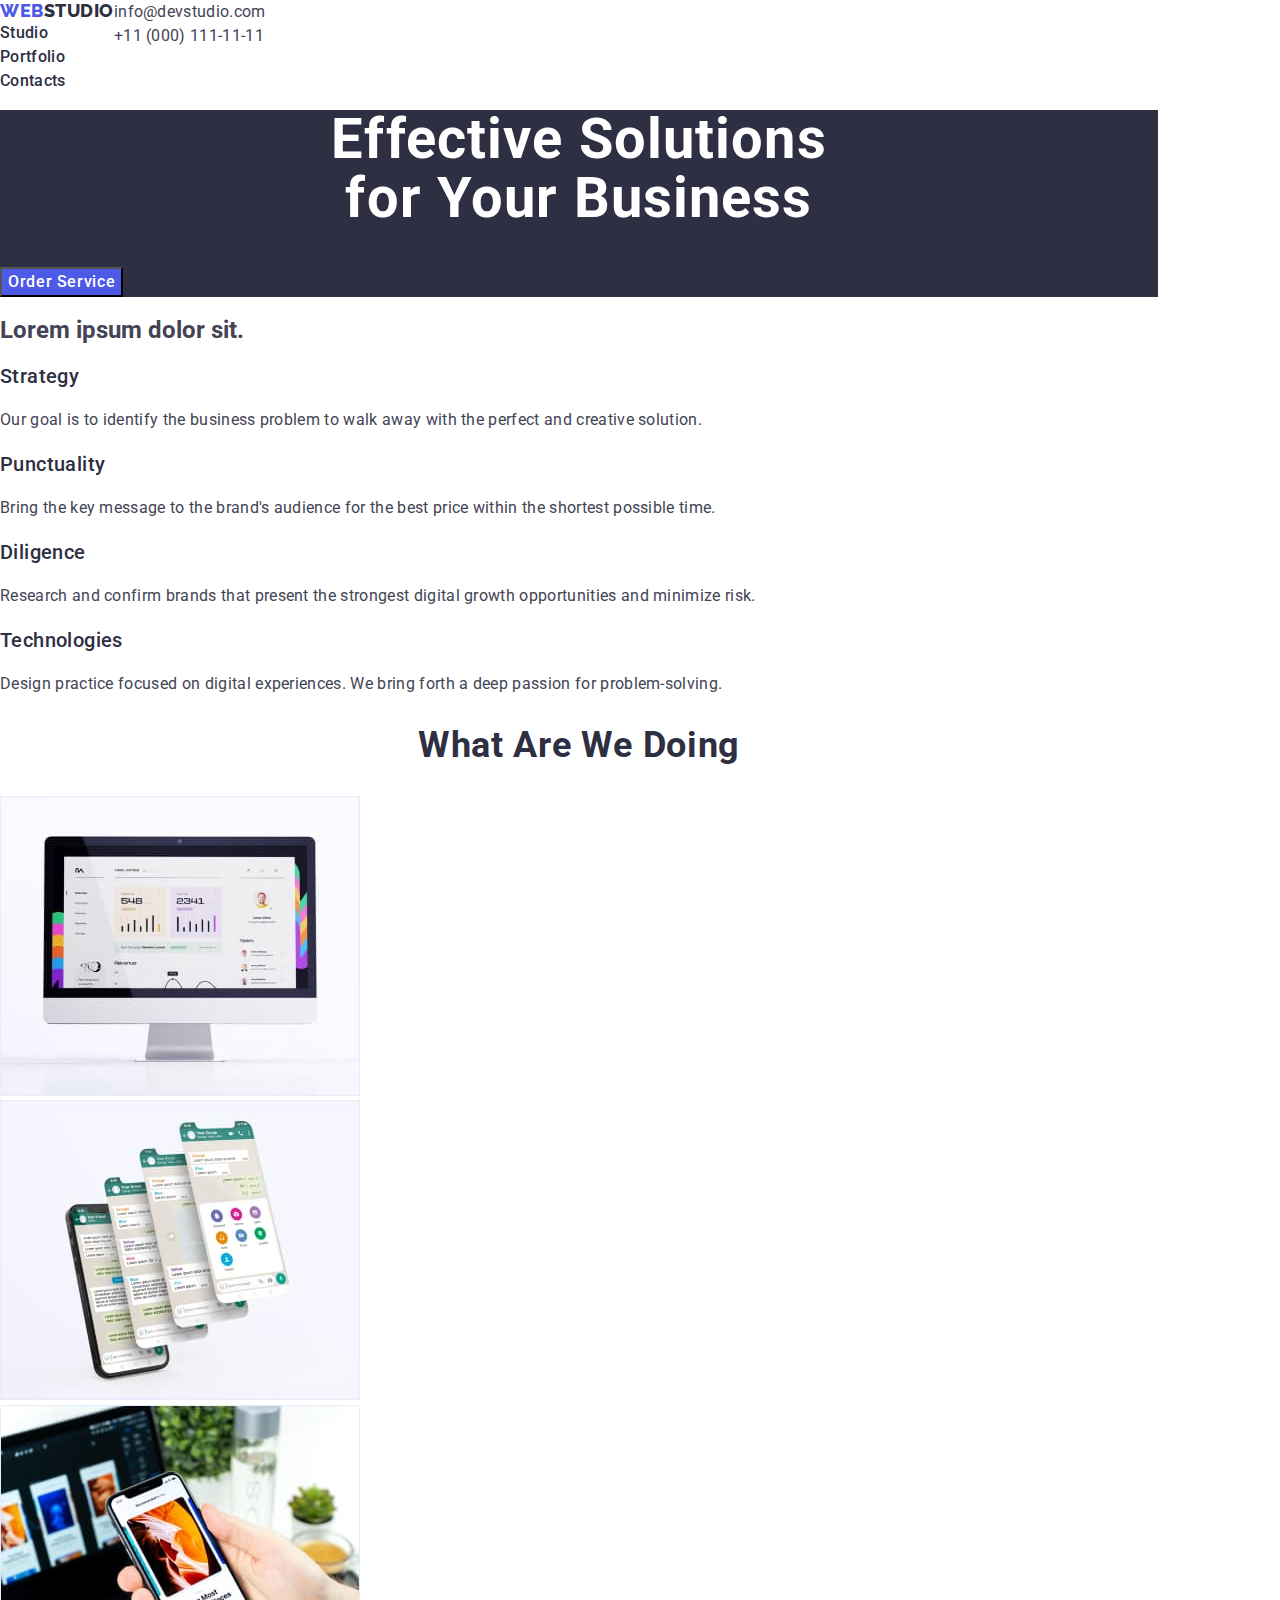
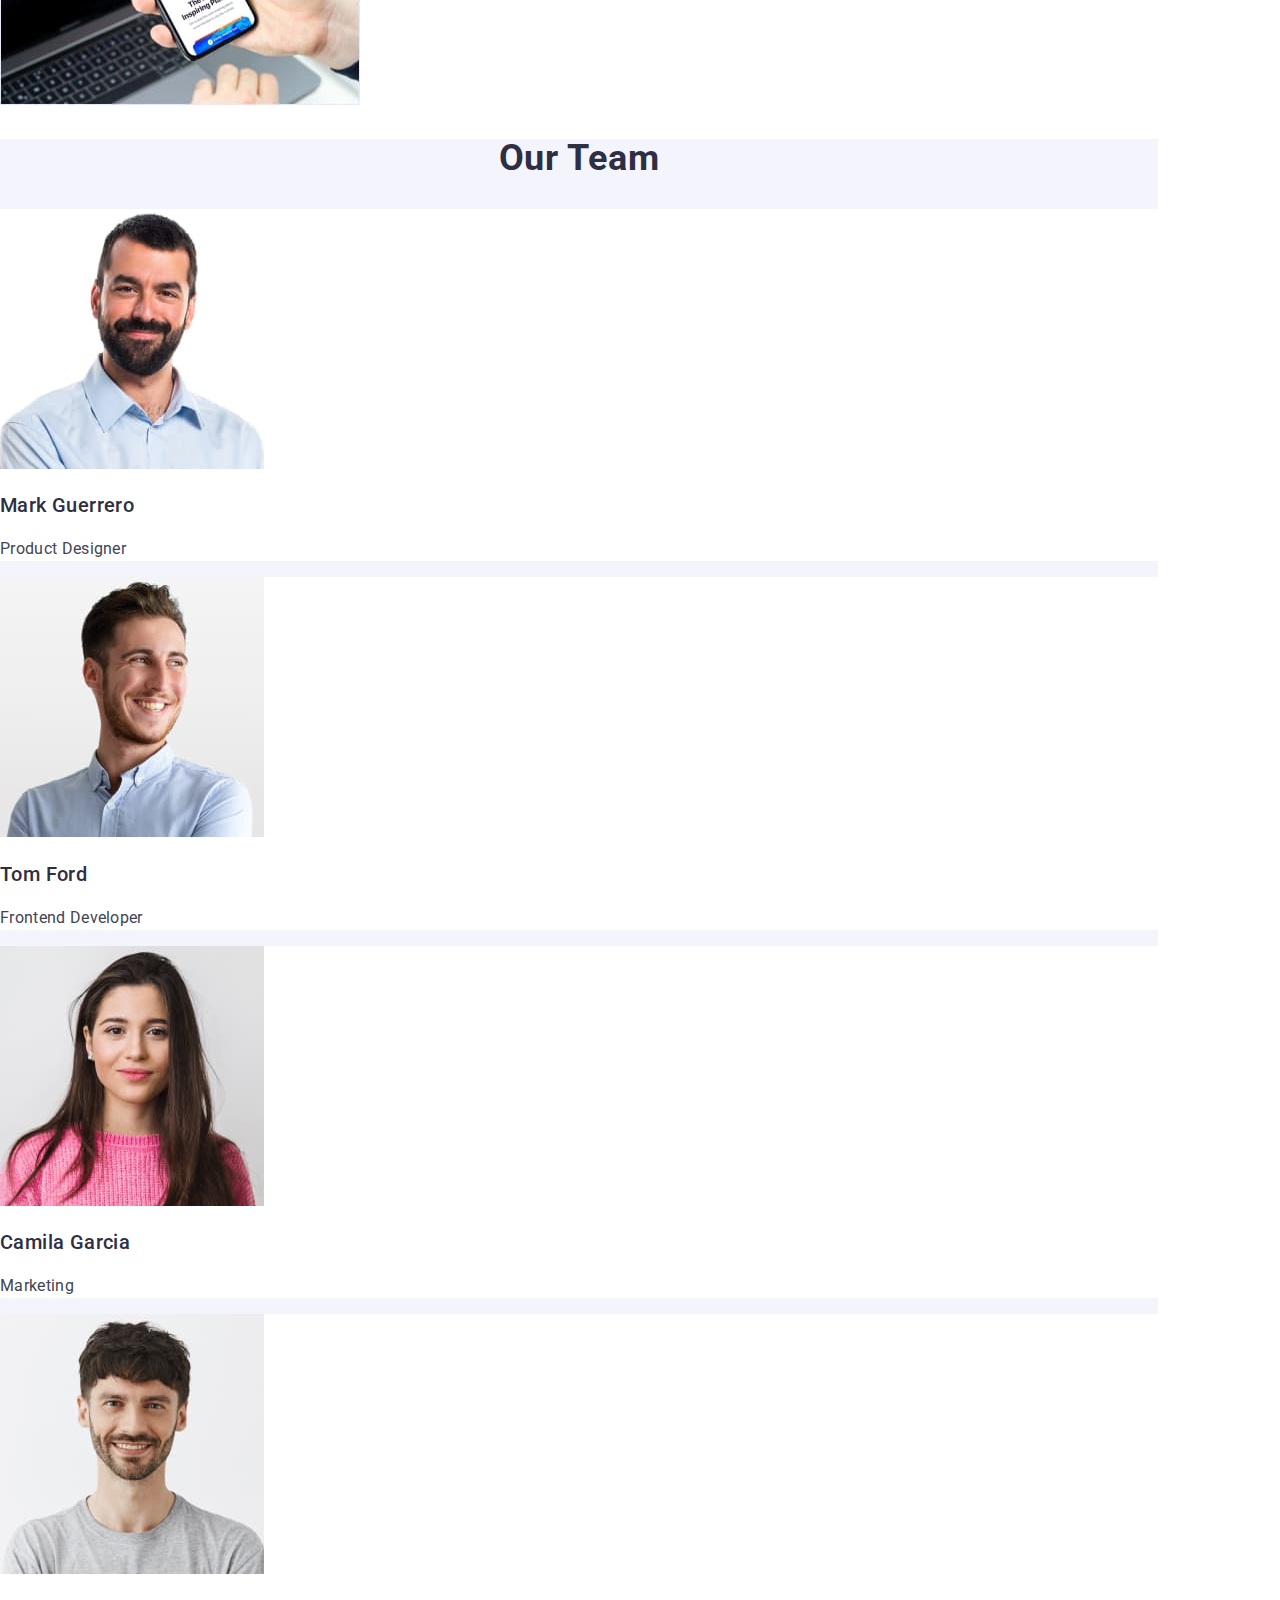
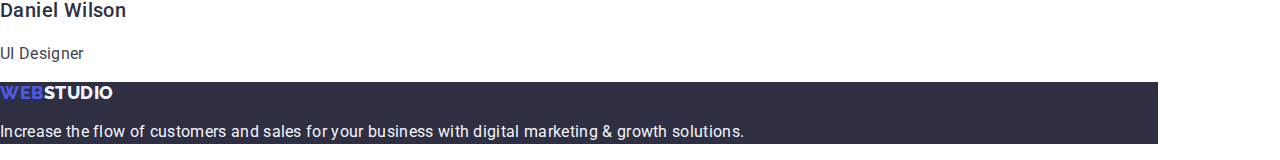
==== index.html @ c9b97378 "1" ====
<!DOCTYPE html>
<html lang="en">

<head>
    <meta charset="UTF-8">
    <meta http-equiv="X-UA-Compatible" content="IE=edge">
    <meta name="viewport" content="width=device-width, initial-scale=1.0">
    <title>WebStudio</title>
    <link rel="preconnect" href="https://fonts.googleapis.com">
    <link rel="preconnect" href="https://fonts.gstatic.com" crossorigin>
    <link href="https://fonts.googleapis.com/css2?family=Raleway:wght@800&family=Roboto:wght@400;500;700;900&display=swap"
        rel="stylesheet">
    <link rel="stylesheet" href="./css/style.css">
    <link rel="stylesheet" href="./css/modern-normalize.css">
    
</head>

<body>
    
    <div class="container">
        <!-- header section -->
        <header class="header">
                
            <nav class="nav">
                <a class="logo-web link" href="./index.html">Web<span class="logo-studio-nav link">Studio</span></a>
        
                <ul class="nav-list list">
                    <li class="nav-item">
                        <a class="nav-link link" href="./index.html">Studio</a>
                    </li>
                    <li class="nav-item">
                        <a class="nav-link link" href="./portfolio.html">Portfolio</a>
                    </li>
                    <li class="nav-item">
                        <a class="nav-link link" href="">Contacts</a>
                    </li>
                </ul>
            </nav>
        
            <address class="address">
                <ul class="contacts list">
                    <li class="contacts-email">
                        <a class="contact link" href="mailto:info@devstudio.com">info@devstudio.com</a>
                    </li>
                    <li class="contacts-telefon">
                        <a class="contact link" href="tel:+110001111111">+11 (000) 111-11-11</a>
                    </li>
                </ul>
            </address>
        
        
        </header>
        <main>
        
            <!--hero section -->
            <section class="hero">
                <h1 class="hero-title">Effective Solutions <br> for Your Business</h1>
                <button class="button" type="button">Order Service</button>
            </section>
        
            <!-- feature section -->
            <section class="section-feature">
                <h2 class="section-feature-title">Lorem ipsum dolor sit.</h2>
                <ul class="feature-list list">
                    <li class="feature">
                        <h3 class="feature-title">Strategy</h3>
                        <p class="feature-text">
                            Our goal is to identify the business problem to walk away with the perfect and creative solution.
                        </p>
                    </li>
                    <li>
                        <h3 class="feature-title">Punctuality</h3>
                        <p class="feature-text">
                            Bring the key message to the brand's audience for the best price within the shortest possible time.
                        </p>
                    </li>
                    <li>
                        <h3 class="feature-title">Diligence</h3>
                        <p class="feature-text">
                            Research and confirm brands that present the strongest digital growth opportunities and minimize
                            risk.
                        </p>
                    </li>
                    <li>
                        <h3 class="feature-title">Technologies</h3>
                        <p class="feature-text">
                            Design practice focused on digital experiences. We bring forth a deep passion for problem-solving.
                        </p>
                    </li>
                </ul>
            </section>
        
            <!-- about section -->
            <section class="section-about">
                <h2 class="section-about-title">What are we doing</h2>
        
                <ul class="about-list list">
                    <li>
                        <img src="./images/doing_1.jpg" width="360" alt="computer">
                    </li>
                    <li>
                        <img src="./images/doing_2.jpg" width="360" alt="menu">
                    </li>
                    <li>
                        <img src="./images/doing_3.jpg" width="360" alt="mobile">
                    </li>
                </ul>
            </section>
        
            <!-- team section -->
            <section class="section-team">
                <h2 class="section-team-title">Our Team</h2>
        
                <ul class="team-list list">
                    <li class="team-card">
                        <img src="./images/team_1.jpg" width="264" alt=">Mark Guerrero">
                        <h3 class="team-title">Mark Guerrero</h3>
                        <p class="team-text">Product Designer</p>
                    </li>
                    <li class="team-card">
                        <img src="./images/team_2.jpg" width="264" alt="Tom Ford">
                        <h3 class="team-title">Tom Ford</h3>
                        <p class="team-text">Frontend Developer</p>
                    </li>
                    <li class="team-card">
                        <img src="./images/team_3.jpg" width="264" alt="Camila Garcia">
                        <h3 class="team-title">Camila Garcia</h3>
                        <p class="team-text">Marketing</p>
                    </li>
                    <li class="team-card">
                        <img src="./images/team_4.jpg" width="264" alt="Daniel Wilson">
                        <h3 class="team-title">Daniel Wilson</h3>
                        <p class="team-text">UI Designer</p>
                    </li>
                </ul>
            </section>
        </main>
        
        <!-- footer section -->
        <footer class="footer">
        
            <a class="logo-web link" href="./index.html">Web<span class="logo-studio link">Studio</span></a>
        
            <p class="footer-text">
                Increase the flow of customers and sales for your business with digital marketing & growth solutions.
            </p>
        </footer>
    
    </div>
    
</body>

</html>
---- css/style.css ----
:root{
    --primary-font: 'Roboto', sans-serif;
    --primary-white-color: #ffffff;
    --primary-color: #434455;
}

ul {
    margin: 0;
    padding: 0;
    list-style-type: none;
}




body{
    color: var(--primary-color);
    background-color: var(--primary-white-color);
    font-family: var(--primary-font);
    font-size: 16px;
    font-style: normal;
}

.container{
    width: 1158px;
    display: block;
}

/*header*/

.header{
    width: 1440px;
    height: 72px;
    display: flex;
}

/*logo start*/
.logo-web{
    font-family: "Raleway", sans-serif;
    font-weight: 800;
    font-size: 18px;
    line-height: 1.17;  
    letter-spacing: 0.03em;
    text-transform: uppercase;
    color: #4D5AE5;    
}

.link{
    text-decoration: none;
}

.logo-studio-nav{
    font-family: 'Raleway';
    font-weight: 800;
    font-size: 18px;
    line-height: 1.17;
    letter-spacing: 0.03em;
    text-transform: uppercase;
    color: #2E2F42;

}

.logo-studio{
    font-family: 'Raleway';
    font-weight: 800;
    font-size: 18px;
    line-height: 1.17;
    letter-spacing: 0.03em;
    text-transform: uppercase;
    color: #2E2F42;
    color: #f4f4fd;
}


/*logo end*/


/*nav */

.list {
    list-style: none;
}

.nav-item{
    font-weight: 500;
    line-height: 1.3;   
    
}

.nav-link{
    line-height: 1.5;
    font-size: 16px;
    font-weight: 500;
    letter-spacing: 0.02em;
    color: #2E2F42;
    text-decoration: none;
}

.nav-item .link:hover,
.nav-item .link:focus{
    color: #404bbf;
}
/*adress*/
.list{
    list-style: none;
}
.address {
    font-style: normal;
}


.contacts-email .link:hover,
.contacts-email .link:focus {
    color: #404bbf;
}


.contact{
    letter-spacing: 0.02em;
    font-weight: 400;
    line-height: 1.5;
    color: #434455;
    text-decoration: none;
}
.contacts-telefon .link:hover,
.contacts-telefon .link:focus {
    color: #404bbf;
}

/* section hero*/

.hero{  
    background: #2E2F42;
    
}

.hero-title{
    font-weight: 700;
    font-size: 56px;
    line-height: 1.07;    
    text-align: center;
    letter-spacing: 0.02em;
    color: #FFFFFF;
}

.button{
    font-family: "Roboto", sans-serif;
    font-style: normal;
    font-weight: 500;
    font-size: 16px;
    line-height: 1.5;
    letter-spacing: 0.04em;
    color: #FFFFFF;
    background: #4D5AE5;
    cursor: pointer;
  }

  .button:hover,
  .button:focus {
    background-color: #404BBF;
  }
  
 /*section feature */

 .feature-title{
    font-weight: 500;
    font-size: 20px;
    line-height: 1.2;    
    letter-spacing: 0.02em; 
    color: #2E2F42;
 }

 .feature-text{
    font-weight: 400;
    font-size: 16px;
    line-height: 1.5;
    letter-spacing: 0.02em;
    color: #434455;
 }

 /*section about */
 .section-about-title{
    font-weight: 700;
    font-size: 36px;
    line-height: 1.11;
    text-align: center;
    letter-spacing: 0.02em;
    text-transform: capitalize;   
    color: #2E2F42;
 }

  /*section team */
.section-team{
    background: #F4F4FD;
}

  .section-team-title{
    font-weight: 700;
    font-size: 36px;
    line-height: 1.11;
    text-align: center;
    letter-spacing: 0.02em;
    text-transform: capitalize;
    color: #2E2F42;
  }

  .team-title{
    font-weight: 500;
    font-size: 20px;
    line-height: 1.2;
    letter-spacing: 0.02em;
    color: #2E2F42;   
       
  }

  .team-text{
    font-weight: 400;
    font-size: 16px;
    line-height: 1.5;
    letter-spacing: 0.02em;
    color: #434455;
  }

  .team-card{
    background-color: #FFFFFF;
  }

  /*PORTFOLIO pages*/
/*section portfolio*/

.btn{
    font-family: "Roboto", sans-serif;
    background: #F4F4FD;
    font-size: 16px;
    font-weight: 500;
    line-height: 1.5;
    text-align: center;
    letter-spacing: 0.04em;
    color: #4D5AE5;
    cursor: pointer;
}

.btn:hover,
.btn:focus{
    background-color: #404BBF;
    color: #FFFFFF;
}

/*section portfolio product cards*/

.product-name{
    font-weight: 500;
    font-size: 20px;
    line-height: 1.2;        
    letter-spacing: 0.02em;
    color: #2E2F42;

}

.product-text{
    font-weight: 400;
    font-size: 16px;
    line-height: 1.5;
    letter-spacing: 0.02em;
    color: #434455;
}


 /*footer*/

 .footer{    
    background: #2E2F42;
 }

 .footer-text{
    font-weight: 400;
    font-size: 16px;
    line-height: 1.5;   
    letter-spacing: 0.02em;
    color: #F4F4FD;
 }
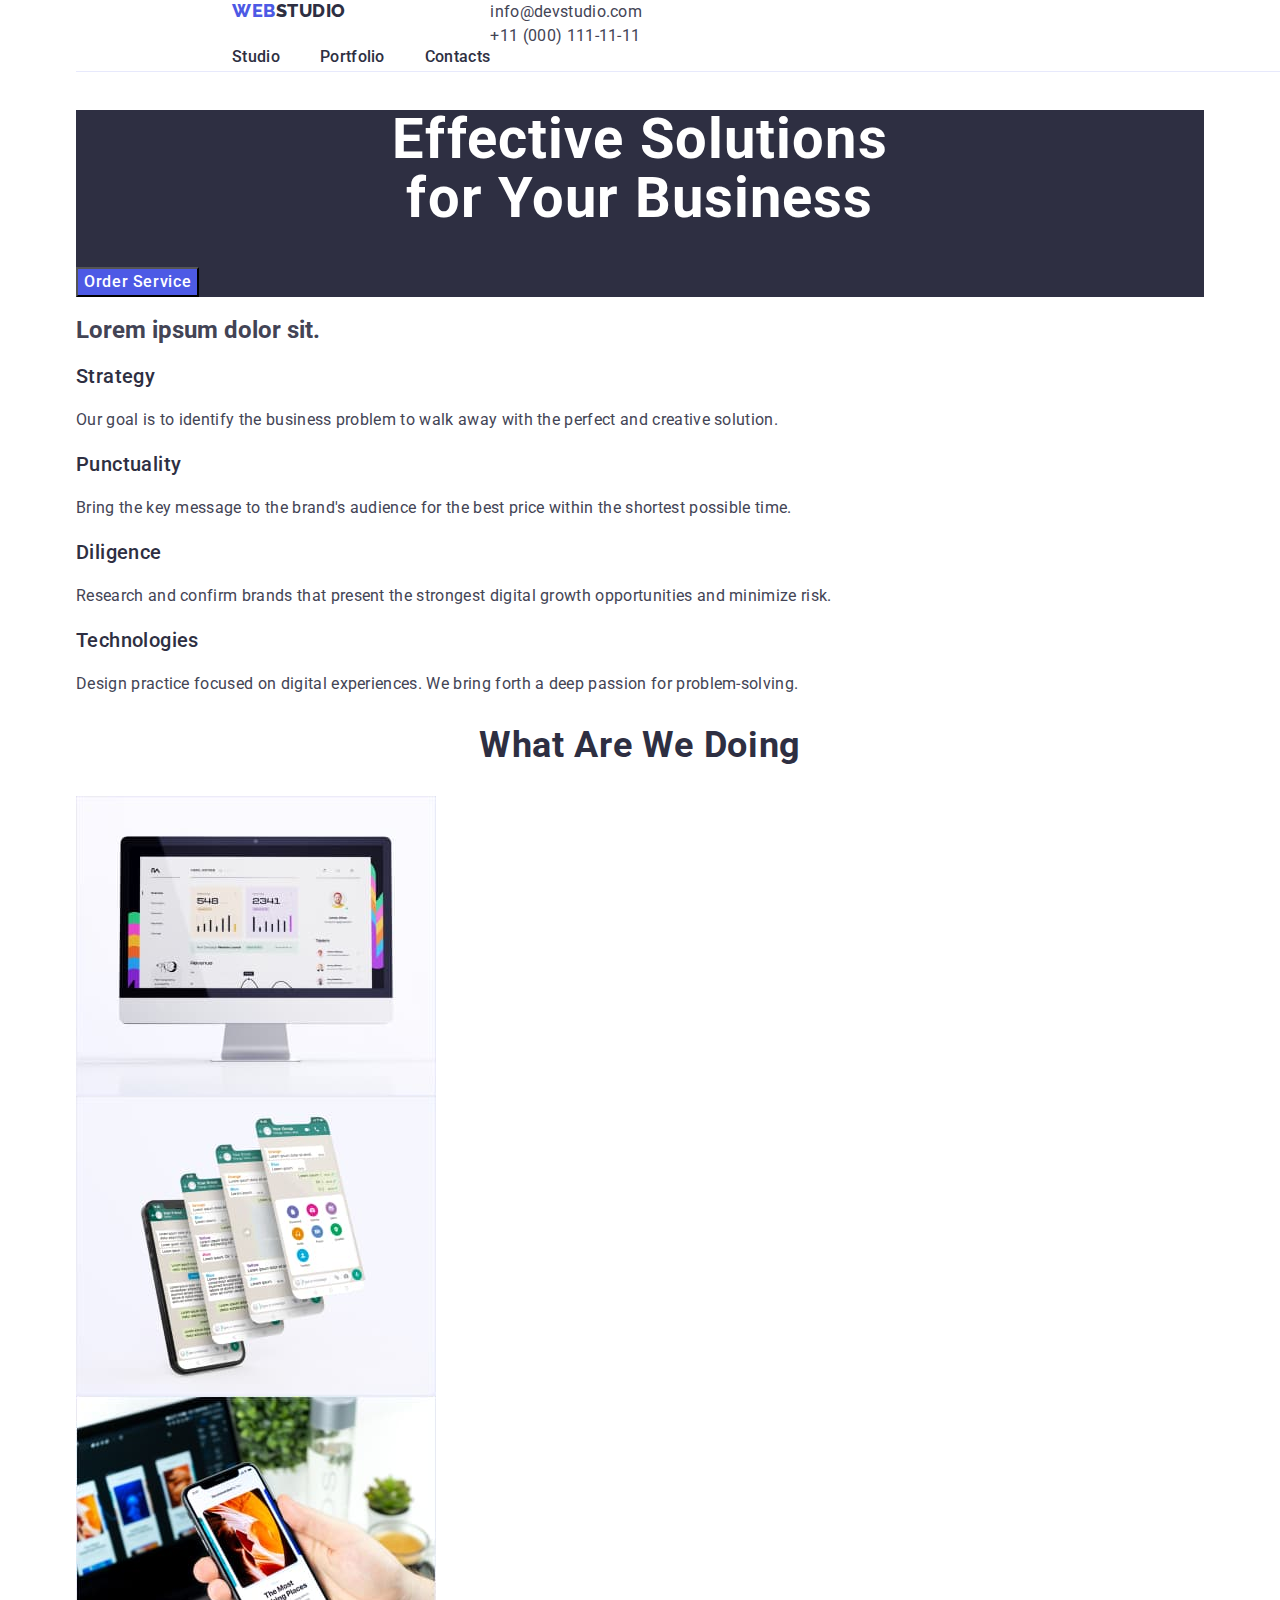
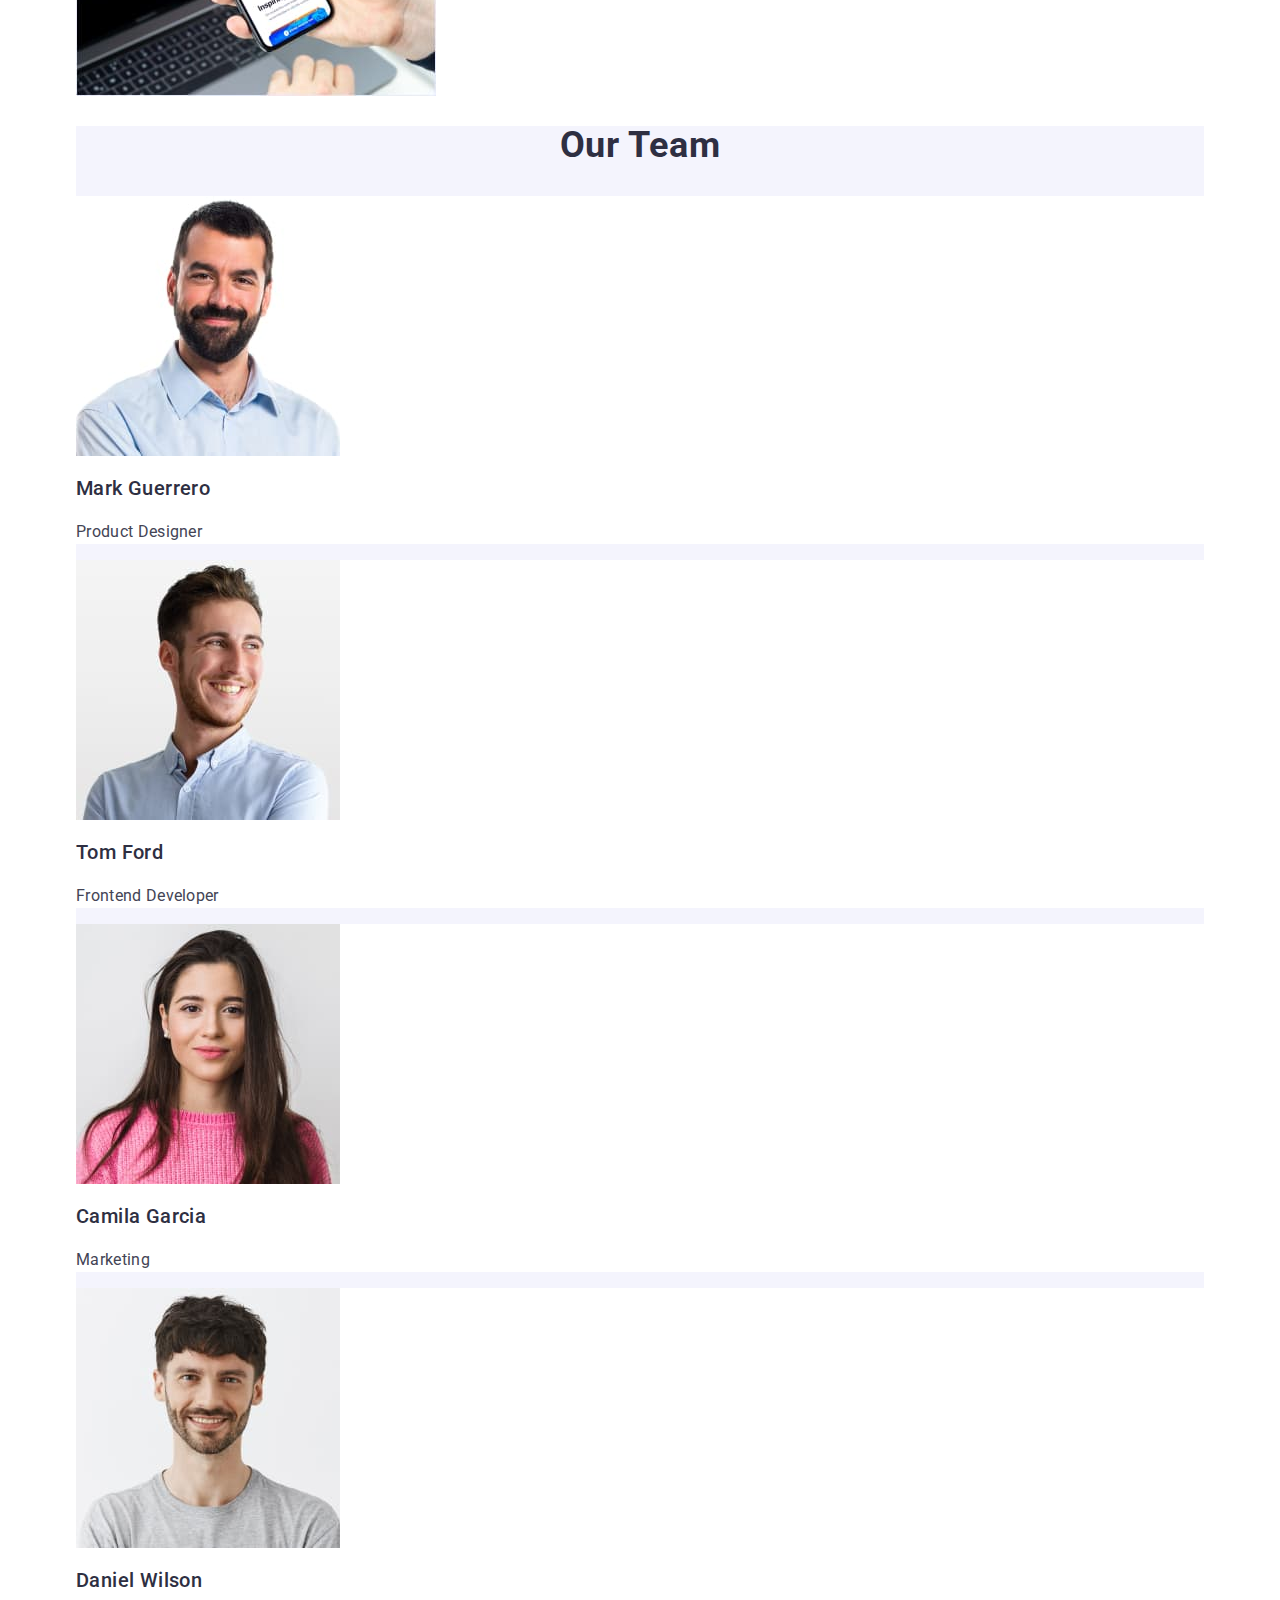
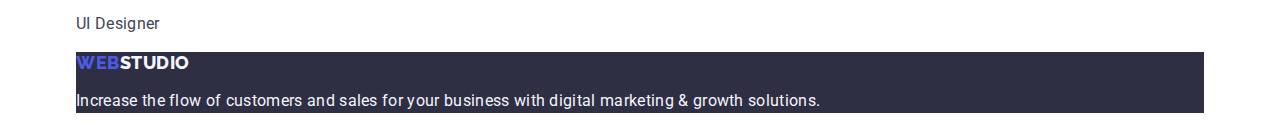
==== commit 2baad7f8: "header css" ====
--- a/index.html
+++ b/index.html
@@ -10,8 +10,8 @@
     <link rel="preconnect" href="https://fonts.gstatic.com" crossorigin>
     <link href="https://fonts.googleapis.com/css2?family=Raleway:wght@800&family=Roboto:wght@400;500;700;900&display=swap"
         rel="stylesheet">
+    <link rel="stylesheet" href="./css/modern-normalize.css">
     <link rel="stylesheet" href="./css/style.css">
-    <link rel="stylesheet" href="./css/modern-normalize.css">
     
 </head>
 
@@ -20,35 +20,35 @@
     <div class="container">
         <!-- header section -->
         <header class="header">
+            <div class="header-container container">
+                <nav class="nav">
+                    <a class="logo-web link" href="./index.html">Web<span class="logo-studio-nav link">Studio</span></a>
                 
-            <nav class="nav">
-                <a class="logo-web link" href="./index.html">Web<span class="logo-studio-nav link">Studio</span></a>
-        
-                <ul class="nav-list list">
-                    <li class="nav-item">
-                        <a class="nav-link link" href="./index.html">Studio</a>
-                    </li>
-                    <li class="nav-item">
-                        <a class="nav-link link" href="./portfolio.html">Portfolio</a>
-                    </li>
-                    <li class="nav-item">
-                        <a class="nav-link link" href="">Contacts</a>
-                    </li>
-                </ul>
-            </nav>
-        
-            <address class="address">
-                <ul class="contacts list">
-                    <li class="contacts-email">
-                        <a class="contact link" href="mailto:info@devstudio.com">info@devstudio.com</a>
-                    </li>
-                    <li class="contacts-telefon">
-                        <a class="contact link" href="tel:+110001111111">+11 (000) 111-11-11</a>
-                    </li>
-                </ul>
-            </address>
-        
-        
+                    <ul class="nav-list list">
+                        <li class="nav-item">
+                            <a class="nav-link link" href="./index.html">Studio</a>
+                        </li>
+                        <li class="nav-item">
+                            <a class="nav-link link" href="./portfolio.html">Portfolio</a>
+                        </li>
+                        <li class="nav-item">
+                            <a class="nav-link link" href="">Contacts</a>
+                        </li>
+                    </ul>
+                </nav>
+                
+                <address class="address">
+                    <ul class="contacts list">
+                        <li class="contacts-email">
+                            <a class="contact link" href="mailto:info@devstudio.com">info@devstudio.com</a>
+                        </li>
+                        <li class="contacts-telefon">
+                            <a class="contact link" href="tel:+110001111111">+11 (000) 111-11-11</a>
+                        </li>
+                    </ul>
+                </address>
+            </div>
+                            
         </header>
         <main>
         
--- a/css/style.css
+++ b/css/style.css
@@ -21,9 +21,14 @@
     font-style: normal;
 }
 
+img{
+    display: block;
+}
+
 .container{
     width: 1158px;
-    display: block;
+    margin: 0 auto;
+    padding: 0 15px;
 }
 
 /*header*/
@@ -31,6 +36,11 @@
 .header{
     width: 1440px;
     height: 72px;
+    display: flex;
+    border-bottom: 1px solid #E7E9FC;
+}
+
+.header-container{
     display: flex;
 }
 
@@ -43,6 +53,7 @@
     letter-spacing: 0.03em;
     text-transform: uppercase;
     color: #4D5AE5;    
+    margin-right: 76px;
 }
 
 .link{
@@ -77,6 +88,17 @@
 
 /*nav */
 
+.nav{
+    display: block;
+    align-items: center;
+}
+
+.nav-list{
+    display: flex;
+    gap: 40px;
+
+}
+
 .list {
     list-style: none;
 }
@@ -84,6 +106,7 @@
 .nav-item{
     font-weight: 500;
     line-height: 1.3;   
+    padding: 24px 0;
     
 }
 
@@ -121,6 +144,8 @@
     line-height: 1.5;
     color: #434455;
     text-decoration: none;
+    display: flex;
+    gap: 40px;
 }
 .contacts-telefon .link:hover,
 .contacts-telefon .link:focus {
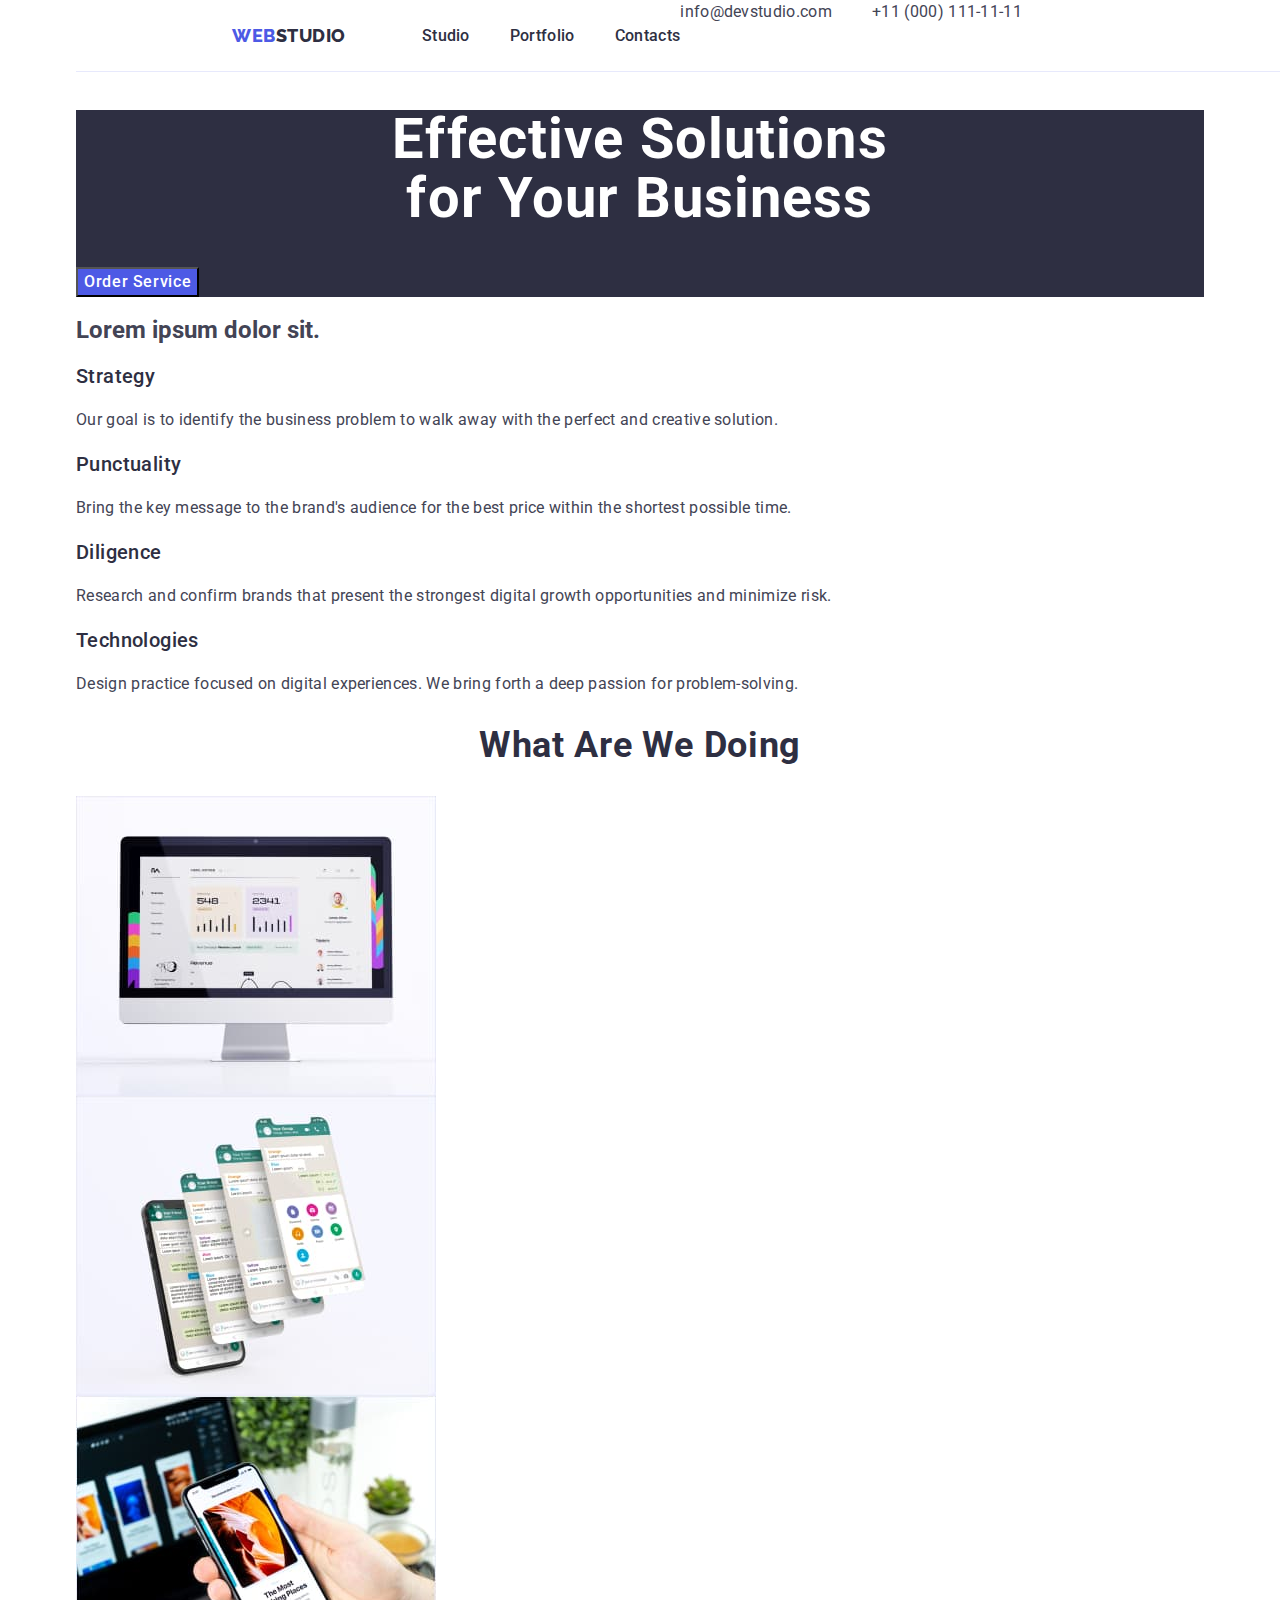
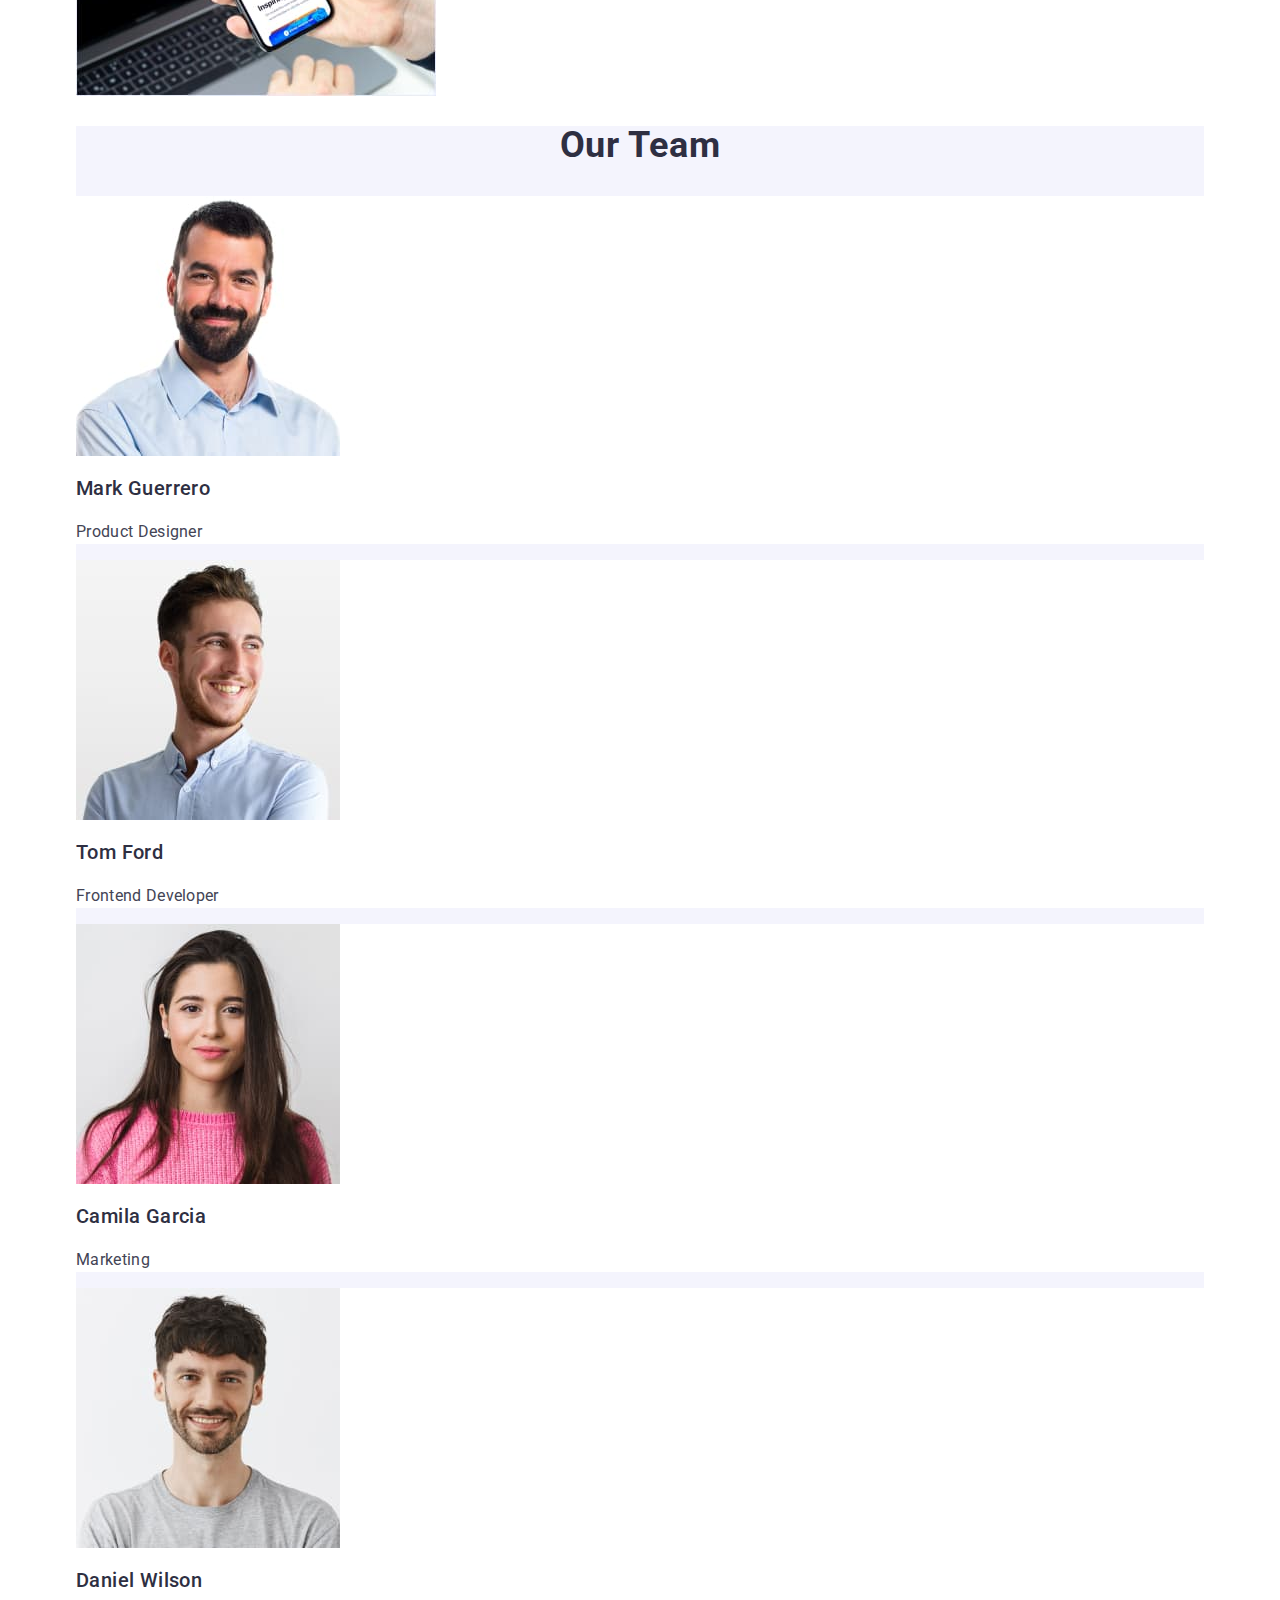
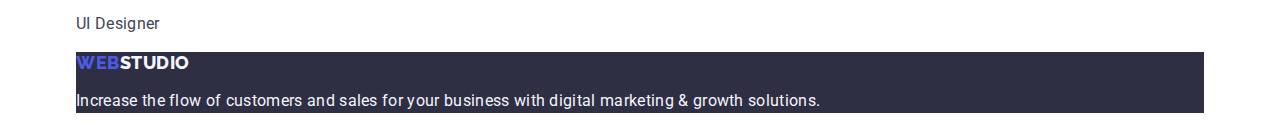
==== commit 2e76abd8: "1" ====
--- a/index.html
+++ b/index.html
@@ -10,7 +10,7 @@
     <link rel="preconnect" href="https://fonts.gstatic.com" crossorigin>
     <link href="https://fonts.googleapis.com/css2?family=Raleway:wght@800&family=Roboto:wght@400;500;700;900&display=swap"
         rel="stylesheet">
-    <link rel="stylesheet" href="./css/modern-normalize.css">
+    <link rel="stylesheet" href="./css/modern-normalize.min.css">
     <link rel="stylesheet" href="./css/style.css">
     
 </head>
--- a/css/style.css
+++ b/css/style.css
@@ -89,7 +89,7 @@
 /*nav */
 
 .nav{
-    display: block;
+    display: flex;
     align-items: center;
 }
 
@@ -106,17 +106,17 @@
 .nav-item{
     font-weight: 500;
     line-height: 1.3;   
+       
+}
+
+.nav-link{
+    line-height: 1.5;
+    font-size: 16px;
+    font-weight: 500;
+    letter-spacing: 0.02em;
+    color: #2E2F42;
+    text-decoration: none;
     padding: 24px 0;
-    
-}
-
-.nav-link{
-    line-height: 1.5;
-    font-size: 16px;
-    font-weight: 500;
-    letter-spacing: 0.02em;
-    color: #2E2F42;
-    text-decoration: none;
 }
 
 .nav-item .link:hover,
@@ -138,12 +138,14 @@
 }
 
 
-.contact{
+.contact{ 
     letter-spacing: 0.02em;
     font-weight: 400;
     line-height: 1.5;
     color: #434455;
-    text-decoration: none;
+    text-decoration: none;    
+}
+.contacts{
     display: flex;
     gap: 40px;
 }
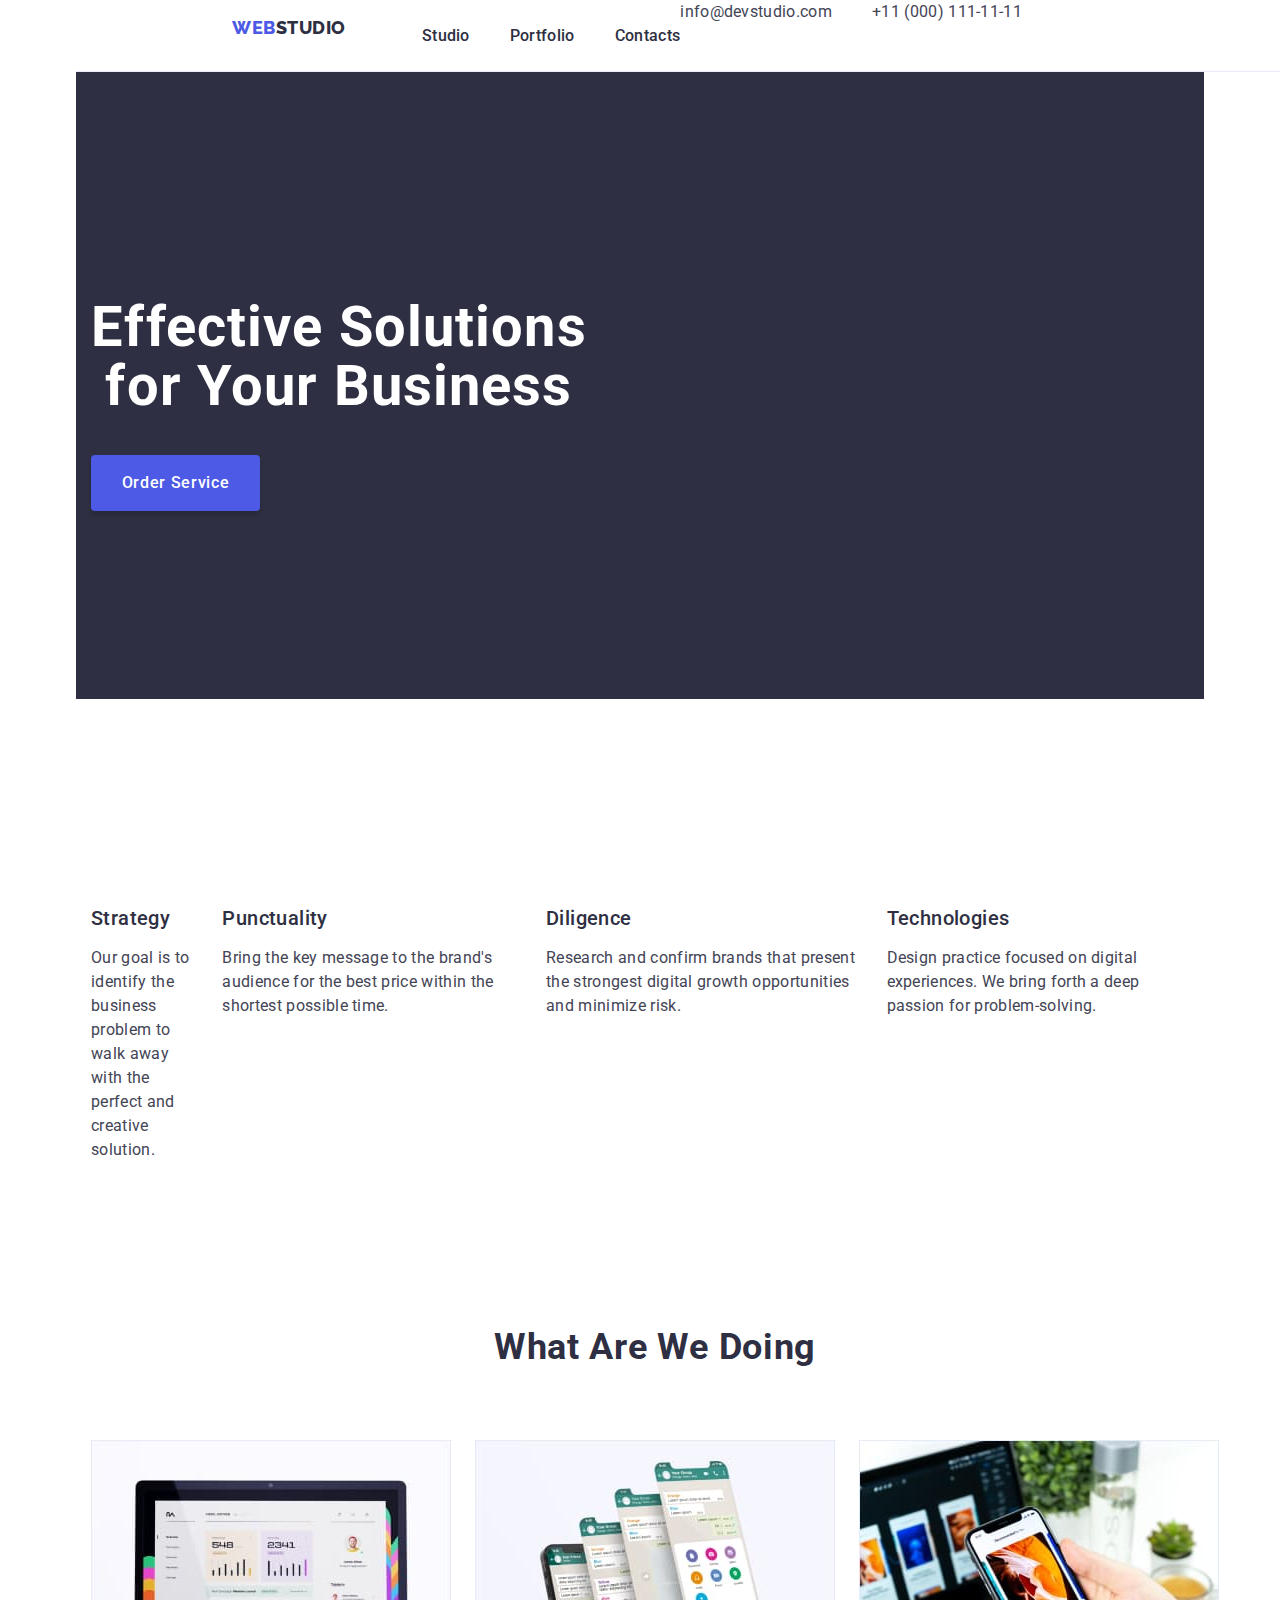
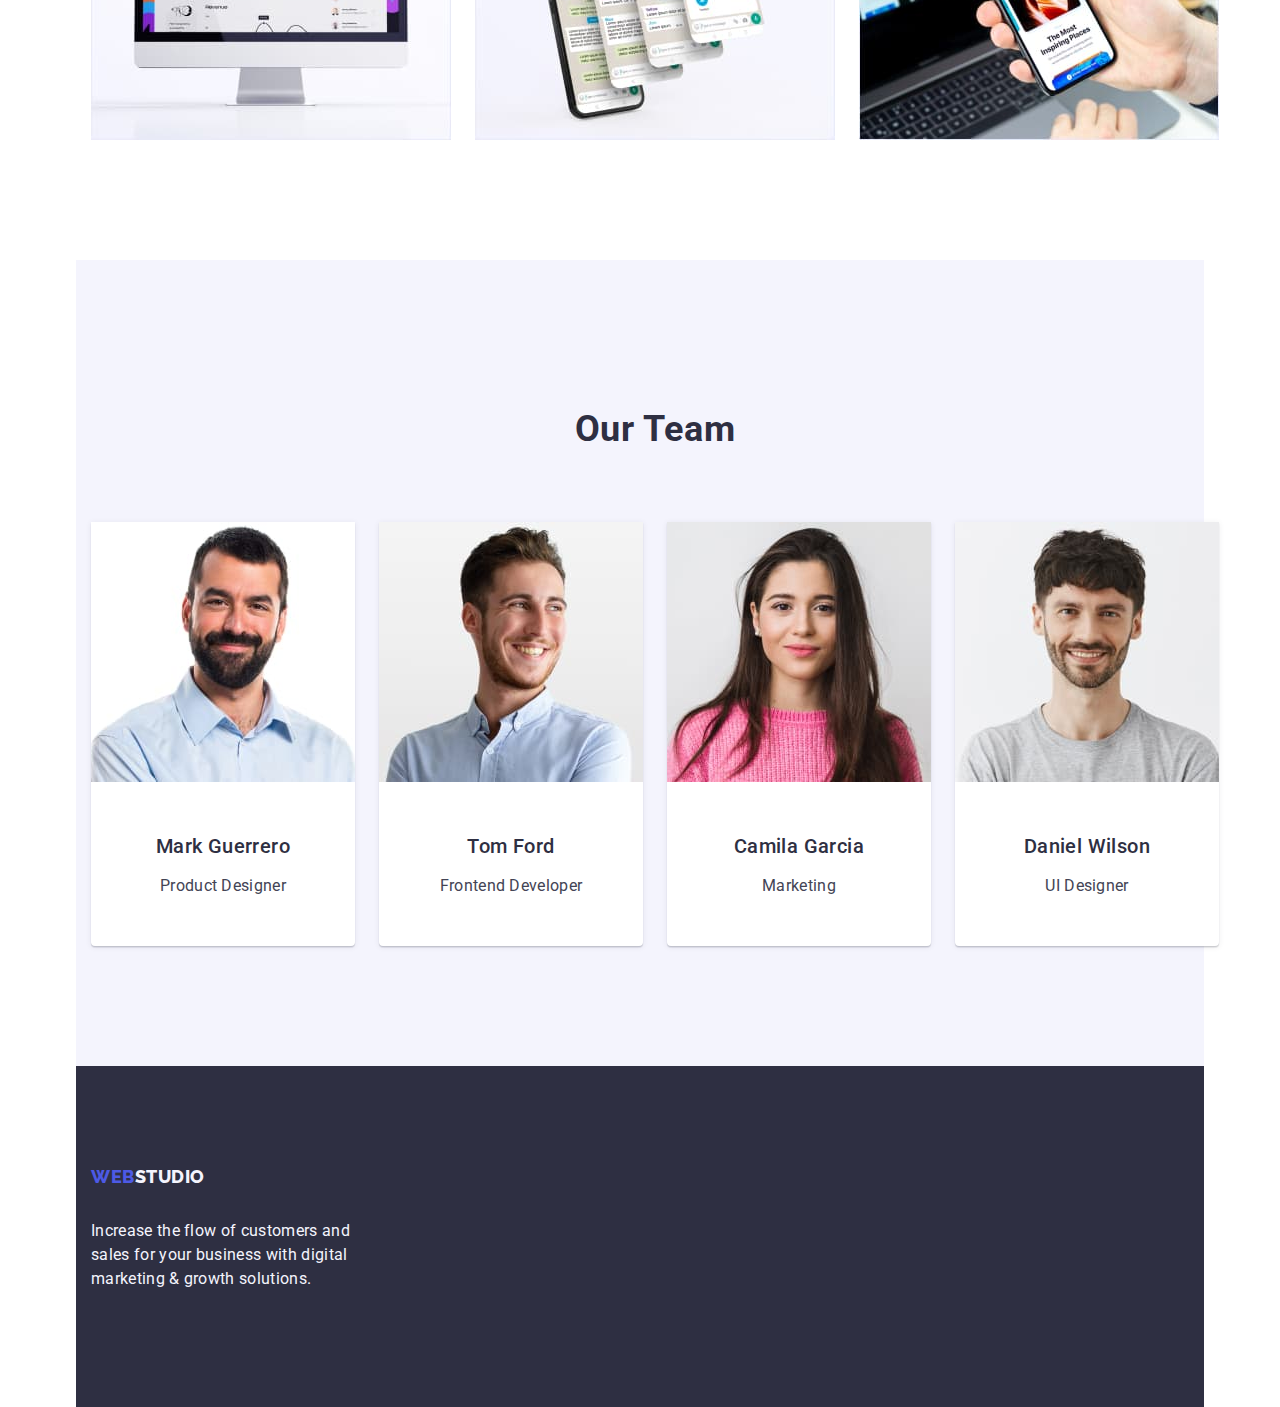
==== commit 8ee2dcd4: "2" ====
--- a/index.html
+++ b/index.html
@@ -54,96 +54,123 @@
         
             <!--hero section -->
             <section class="hero">
-                <h1 class="hero-title">Effective Solutions <br> for Your Business</h1>
-                <button class="button" type="button">Order Service</button>
+                <div class="container">
+                    <h1 class="hero-title">Effective Solutions <br> for Your Business</h1>
+                    <button class="button" type="button">Order Service</button>
+                </div>
+                
             </section>
         
             <!-- feature section -->
             <section class="section-feature">
-                <h2 class="section-feature-title">Lorem ipsum dolor sit.</h2>
-                <ul class="feature-list list">
-                    <li class="feature">
-                        <h3 class="feature-title">Strategy</h3>
-                        <p class="feature-text">
-                            Our goal is to identify the business problem to walk away with the perfect and creative solution.
-                        </p>
-                    </li>
-                    <li>
-                        <h3 class="feature-title">Punctuality</h3>
-                        <p class="feature-text">
-                            Bring the key message to the brand's audience for the best price within the shortest possible time.
-                        </p>
-                    </li>
-                    <li>
-                        <h3 class="feature-title">Diligence</h3>
-                        <p class="feature-text">
-                            Research and confirm brands that present the strongest digital growth opportunities and minimize
-                            risk.
-                        </p>
-                    </li>
-                    <li>
-                        <h3 class="feature-title">Technologies</h3>
-                        <p class="feature-text">
-                            Design practice focused on digital experiences. We bring forth a deep passion for problem-solving.
-                        </p>
-                    </li>
-                </ul>
+                <div class="container">
+                    <h2 class="section-feature-title">Lorem ipsum dolor sit.</h2>
+                    <ul class="feature-list list">
+                        <li class="feature">
+                            <h3 class="feature-title">Strategy</h3>
+                            <p class="feature-text">
+                                Our goal is to identify the business problem to walk away with the perfect and creative solution.
+                            </p>
+                        </li>
+                        <li>
+                            <h3 class="feature-title">Punctuality</h3>
+                            <p class="feature-text">
+                                Bring the key message to the brand's audience for the best price within the shortest possible time.
+                            </p>
+                        </li>
+                        <li>
+                            <h3 class="feature-title">Diligence</h3>
+                            <p class="feature-text">
+                                Research and confirm brands that present the strongest digital growth opportunities and minimize
+                                risk.
+                            </p>
+                        </li>
+                        <li>
+                            <h3 class="feature-title">Technologies</h3>
+                            <p class="feature-text">
+                                Design practice focused on digital experiences. We bring forth a deep passion for problem-solving.
+                            </p>
+                        </li>
+                    </ul>
+                </div>
+                
             </section>
         
             <!-- about section -->
             <section class="section-about">
-                <h2 class="section-about-title">What are we doing</h2>
-        
-                <ul class="about-list list">
-                    <li>
-                        <img src="./images/doing_1.jpg" width="360" alt="computer">
-                    </li>
-                    <li>
-                        <img src="./images/doing_2.jpg" width="360" alt="menu">
-                    </li>
-                    <li>
-                        <img src="./images/doing_3.jpg" width="360" alt="mobile">
-                    </li>
-                </ul>
+                <div class="container">
+                    <h2 class="section-about-title">What are we doing</h2>
+                    
+                    <ul class="about-list list">
+                        <li class="list-item">
+                            <img src="./images/doing_1.jpg" width="360" alt="computer">
+                        </li>
+                        <li class="list-item">
+                            <img src="./images/doing_2.jpg" width="360" alt="menu">
+                        </li>
+                        <li class="list-item">
+                            <img src="./images/doing_3.jpg" width="360" alt="mobile">
+                        </li>
+                    </ul>
+                </div>
+                
             </section>
         
             <!-- team section -->
             <section class="section-team">
-                <h2 class="section-team-title">Our Team</h2>
-        
-                <ul class="team-list list">
-                    <li class="team-card">
-                        <img src="./images/team_1.jpg" width="264" alt=">Mark Guerrero">
-                        <h3 class="team-title">Mark Guerrero</h3>
-                        <p class="team-text">Product Designer</p>
-                    </li>
-                    <li class="team-card">
-                        <img src="./images/team_2.jpg" width="264" alt="Tom Ford">
-                        <h3 class="team-title">Tom Ford</h3>
-                        <p class="team-text">Frontend Developer</p>
-                    </li>
-                    <li class="team-card">
-                        <img src="./images/team_3.jpg" width="264" alt="Camila Garcia">
-                        <h3 class="team-title">Camila Garcia</h3>
-                        <p class="team-text">Marketing</p>
-                    </li>
-                    <li class="team-card">
-                        <img src="./images/team_4.jpg" width="264" alt="Daniel Wilson">
-                        <h3 class="team-title">Daniel Wilson</h3>
-                        <p class="team-text">UI Designer</p>
-                    </li>
-                </ul>
+                <div class="container">
+                    <h2 class="section-team-title">Our Team</h2>
+                    
+                    <ul class="team-list list">
+                        <li class="team-card">
+                            <img src="./images/team_1.jpg" width="264" alt=">Mark Guerrero">
+                            <div class="info">
+                                <h3 class="team-title">Mark Guerrero</h3>
+                                <p class="team-text">Product Designer</p>
+                            </div>
+                            
+                        </li>
+                        <li class="team-card">
+                            <img src="./images/team_2.jpg" width="264" alt="Tom Ford">
+                            <div class="info">
+                                <h3 class="team-title">Tom Ford</h3>
+                                <p class="team-text">Frontend Developer</p>
+                            </div>
+                            
+                        </li>
+                        <li class="team-card">
+                            <img src="./images/team_3.jpg" width="264" alt="Camila Garcia">
+                            <div class="info">
+                                <h3 class="team-title">Camila Garcia</h3>
+                                <p class="team-text">Marketing</p>
+                            </div>
+                            
+                        </li>
+                        <li class="team-card">
+                            <img src="./images/team_4.jpg" width="264" alt="Daniel Wilson">
+                            <div class="info">
+                                <h3 class="team-title">Daniel Wilson</h3>
+                                <p class="team-text">UI Designer</p>
+                            </div>
+                           
+                        </li>
+                    </ul>
+                </div>
+                
             </section>
         </main>
         
         <!-- footer section -->
         <footer class="footer">
+            <div class="container">
+                <a class="logo-web link" href="./index.html">Web<span class="logo-studio link">Studio</span></a>
+                
+                <p class="footer-text">
+                    Increase the flow of customers and sales for your business with digital marketing & growth solutions.
+                </p>
+            </div>
         
-            <a class="logo-web link" href="./index.html">Web<span class="logo-studio link">Studio</span></a>
-        
-            <p class="footer-text">
-                Increase the flow of customers and sales for your business with digital marketing & growth solutions.
-            </p>
+            
         </footer>
     
     </div>
--- a/css/style.css
+++ b/css/style.css
@@ -148,6 +148,7 @@
 .contacts{
     display: flex;
     gap: 40px;
+    
 }
 .contacts-telefon .link:hover,
 .contacts-telefon .link:focus {
@@ -158,6 +159,7 @@
 
 .hero{  
     background: #2E2F42;
+    padding: 188px 0;
     
 }
 
@@ -168,6 +170,7 @@
     text-align: center;
     letter-spacing: 0.02em;
     color: #FFFFFF;
+    max-width: 496px;
 }
 
 .button{
@@ -178,8 +181,14 @@
     line-height: 1.5;
     letter-spacing: 0.04em;
     color: #FFFFFF;
-    background: #4D5AE5;
+    background-color: #4D5AE5;
     cursor: pointer;
+    display: block;
+    min-width: 169px;
+    height: 56px;
+    border: none;
+    box-shadow: 0px 4px 4px rgba(0, 0, 0, 0.15);
+    border-radius: 4px;
   }
 
   .button:hover,
@@ -189,12 +198,31 @@
   
  /*section feature */
 
+ .section-feature{
+    padding: 120px 0;
+    display: flex;
+ }
+ 
+ .section-feature-title {
+    visibility: hidden;  
+ }
+
+ .feature-list{
+    display: flex;
+    gap: 24px;
+ }
+
+ .feature{
+    width: calc((100% - 72px) / 4);
+ }
+
  .feature-title{
     font-weight: 500;
     font-size: 20px;
     line-height: 1.2;    
     letter-spacing: 0.02em; 
     color: #2E2F42;
+    margin-bottom: 8px;
  }
 
  .feature-text{
@@ -206,6 +234,10 @@
  }
 
  /*section about */
+
+ .section-about{
+    padding-bottom: 120px;
+ }
  .section-about-title{
     font-weight: 700;
     font-size: 36px;
@@ -214,11 +246,22 @@
     letter-spacing: 0.02em;
     text-transform: capitalize;   
     color: #2E2F42;
+    margin-bottom: 72px;
+ }
+
+ .about-list{
+    display: flex;
+    gap:24px;
+ }
+
+ .list-item{
+    width: calc((100% - 48px) / 3);
  }
 
   /*section team */
 .section-team{
     background: #F4F4FD;
+    padding: 120px 0;
 }
 
   .section-team-title{
@@ -229,6 +272,12 @@
     letter-spacing: 0.02em;
     text-transform: capitalize;
     color: #2E2F42;
+    margin-bottom: 72px;
+  }
+
+  .team-list{
+    display: flex;
+    gap: 24px;
   }
 
   .team-title{
@@ -237,7 +286,14 @@
     line-height: 1.2;
     letter-spacing: 0.02em;
     color: #2E2F42;   
+    text-align: center;
+    margin-bottom: 8px;
        
+  }
+
+  .info{
+    padding: 32px 16px;
+    
   }
 
   .team-text{
@@ -246,18 +302,40 @@
     line-height: 1.5;
     letter-spacing: 0.02em;
     color: #434455;
+    text-align: center;
   }
 
   .team-card{
     background-color: #FFFFFF;
+    width: calc((100% - 72px) / 4);
+    box-shadow: 0px 1px 6px rgba(46, 47, 66, 0.08), 0px 1px 1px rgba(46, 47, 66, 0.16), 0px 2px 1px rgba(46, 47, 66, 0.08);
+    border-radius: 0px 0px 4px 4px;
   }
 
   /*PORTFOLIO pages*/
 /*section portfolio*/
 
+.section-portfolo{
+    padding-top:  96px;
+    padding-bottom: 120px;    
+}
+
+.section-filters-title{
+    visibility: hidden;
+}
+
+.filters{
+    display: flex;
+    gap: 24px;
+    justify-content: center;
+    margin-bottom: 72px;
+}
+
+
+
 .btn{
     font-family: "Roboto", sans-serif;
-    background: #F4F4FD;
+    background-color: #F4F4FD;
     font-size: 16px;
     font-weight: 500;
     line-height: 1.5;
@@ -265,16 +343,29 @@
     letter-spacing: 0.04em;
     color: #4D5AE5;
     cursor: pointer;
+    padding: 12px 24px;
+    border: 1px solid #E7E9FC;
+    border-radius: 4px;
 }
 
 .btn:hover,
 .btn:focus{
     background-color: #404BBF;
     color: #FFFFFF;
+    border: 1px solid transparent;
 }
 
 /*section portfolio product cards*/
 
+.product-card{
+    display: flex;
+    flex-wrap: wrap;
+    column-gap: 48px;
+}
+
+.product-item{
+    width: calc((100% - 48px) / 3);
+}
 .product-name{
     font-weight: 500;
     font-size: 20px;
@@ -297,6 +388,13 @@
 
  .footer{    
     background: #2E2F42;
+    padding: 100px 0;
+ }
+
+ .logo-web{
+    display: inline-block;
+    margin-bottom: 16px;
+
  }
 
  .footer-text{
@@ -305,4 +403,5 @@
     line-height: 1.5;   
     letter-spacing: 0.02em;
     color: #F4F4FD;
+    max-width: 264px;
  }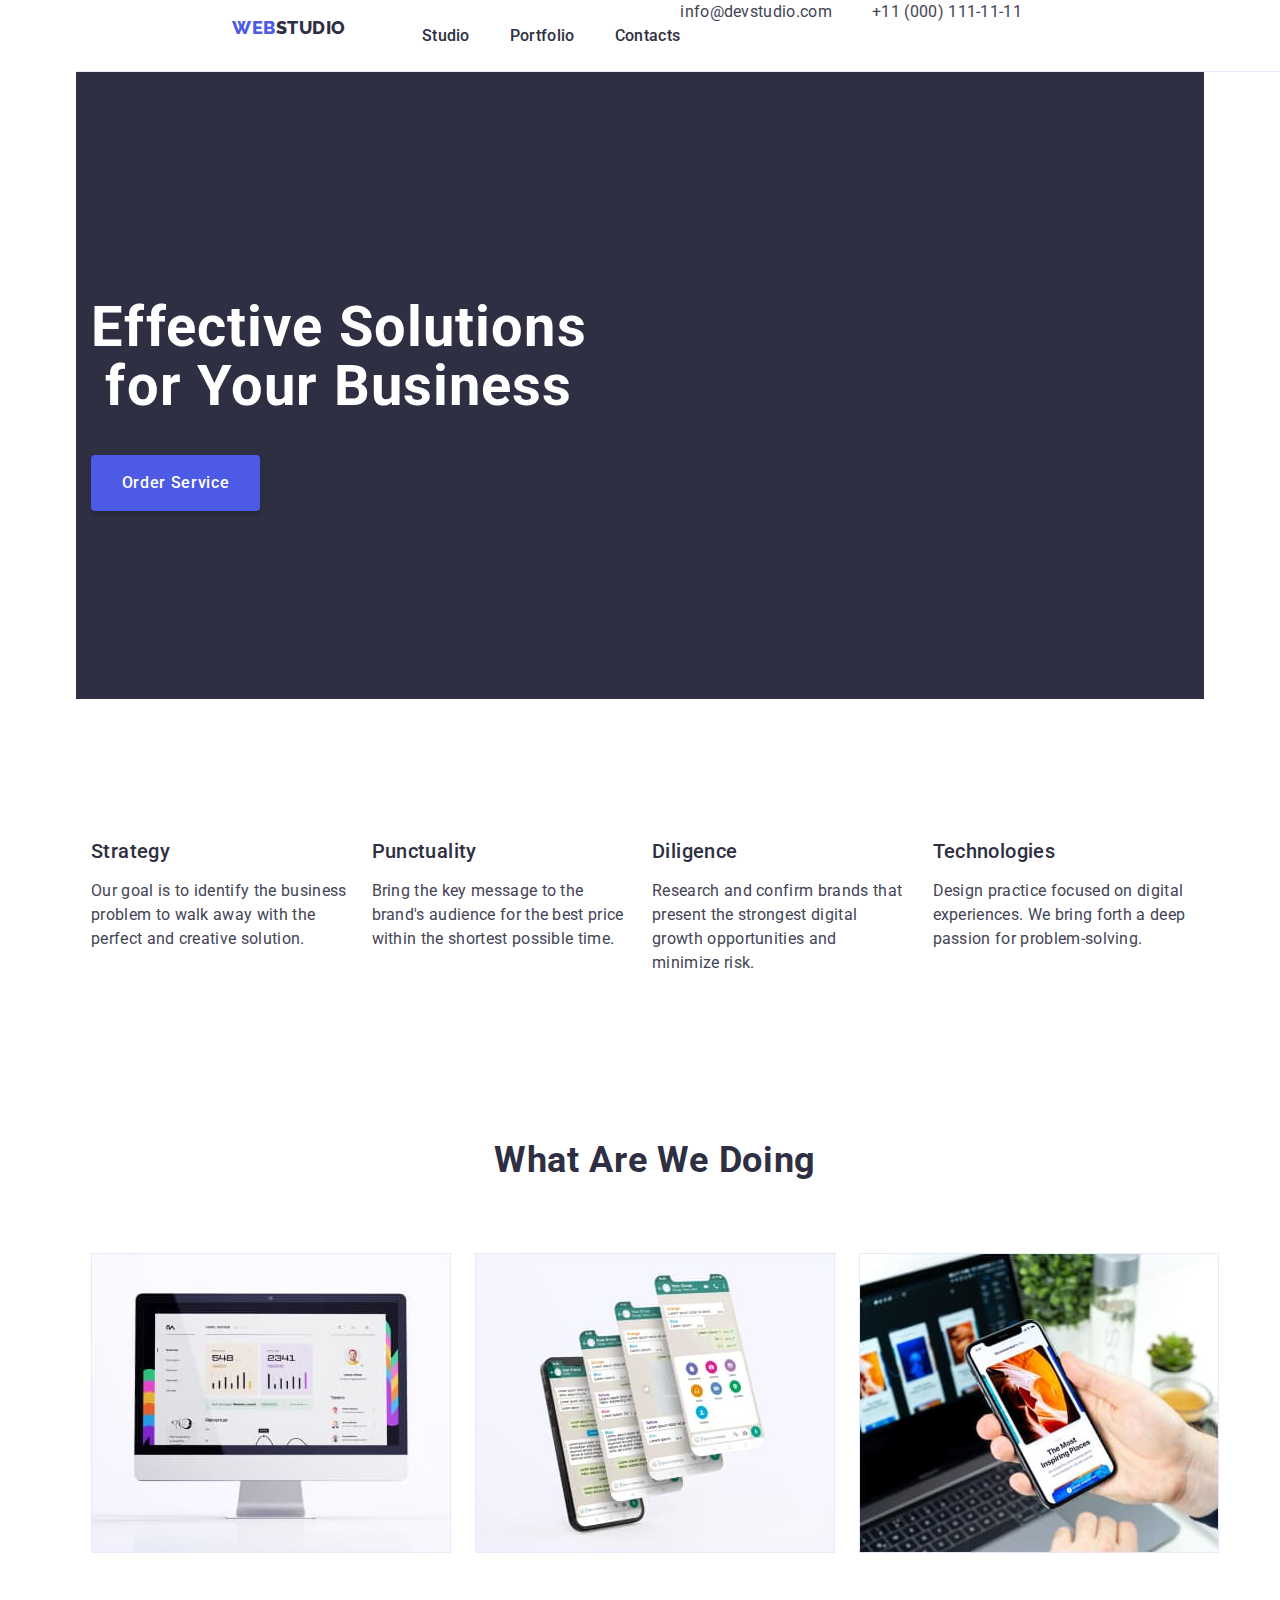
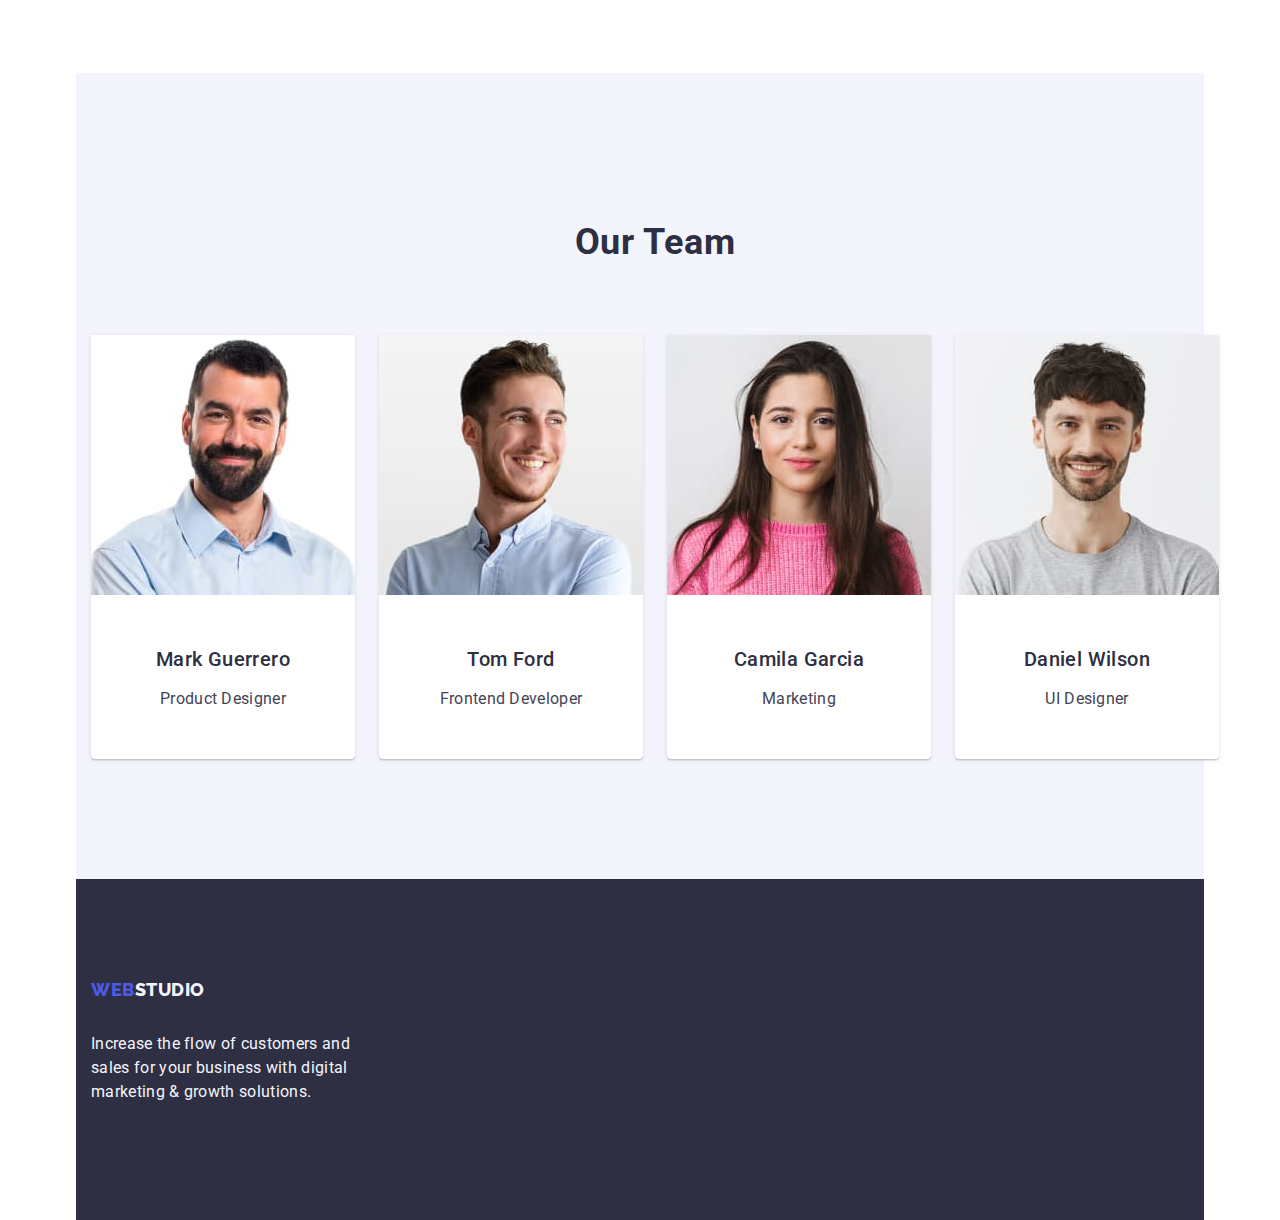
==== commit 1ffed382: "2" ====
--- a/index.html
+++ b/index.html
@@ -64,7 +64,7 @@
             <!-- feature section -->
             <section class="section-feature">
                 <div class="container">
-                    <h2 class="section-feature-title">Lorem ipsum dolor sit.</h2>
+                    <h2 class="section-feature-title visually-hidden">Lorem ipsum dolor sit.</h2>
                     <ul class="feature-list list">
                         <li class="feature">
                             <h3 class="feature-title">Strategy</h3>
@@ -72,20 +72,20 @@
                                 Our goal is to identify the business problem to walk away with the perfect and creative solution.
                             </p>
                         </li>
-                        <li>
+                        <li class="feature">
                             <h3 class="feature-title">Punctuality</h3>
                             <p class="feature-text">
                                 Bring the key message to the brand's audience for the best price within the shortest possible time.
                             </p>
                         </li>
-                        <li>
+                        <li class="feature">
                             <h3 class="feature-title">Diligence</h3>
                             <p class="feature-text">
                                 Research and confirm brands that present the strongest digital growth opportunities and minimize
                                 risk.
                             </p>
                         </li>
-                        <li>
+                        <li class="feature">
                             <h3 class="feature-title">Technologies</h3>
                             <p class="feature-text">
                                 Design practice focused on digital experiences. We bring forth a deep passion for problem-solving.
--- a/css/style.css
+++ b/css/style.css
@@ -29,6 +29,11 @@
     width: 1158px;
     margin: 0 auto;
     padding: 0 15px;
+}
+
+.visually-hidden{
+    position: fixed;
+    transform: scale(0);
 }
 
 /*header*/
@@ -203,10 +208,7 @@
     display: flex;
  }
  
- .section-feature-title {
-    visibility: hidden;  
- }
-
+ 
  .feature-list{
     display: flex;
     gap: 24px;
@@ -320,9 +322,7 @@
     padding-bottom: 120px;    
 }
 
-.section-filters-title{
-    visibility: hidden;
-}
+
 
 .filters{
     display: flex;
@@ -360,7 +360,8 @@
 .product-card{
     display: flex;
     flex-wrap: wrap;
-    column-gap: 48px;
+    column-gap: 24px;
+    row-gap: 48px;
 }
 
 .product-item{
@@ -372,6 +373,7 @@
     line-height: 1.2;        
     letter-spacing: 0.02em;
     color: #2E2F42;
+    margin-bottom: 8px;
 
 }
 
@@ -381,6 +383,12 @@
     line-height: 1.5;
     letter-spacing: 0.02em;
     color: #434455;
+}
+
+.cards{
+    padding: 32px 16px;
+    border: 1px solid #e7e9fc;
+    border-top: none;
 }
 
 
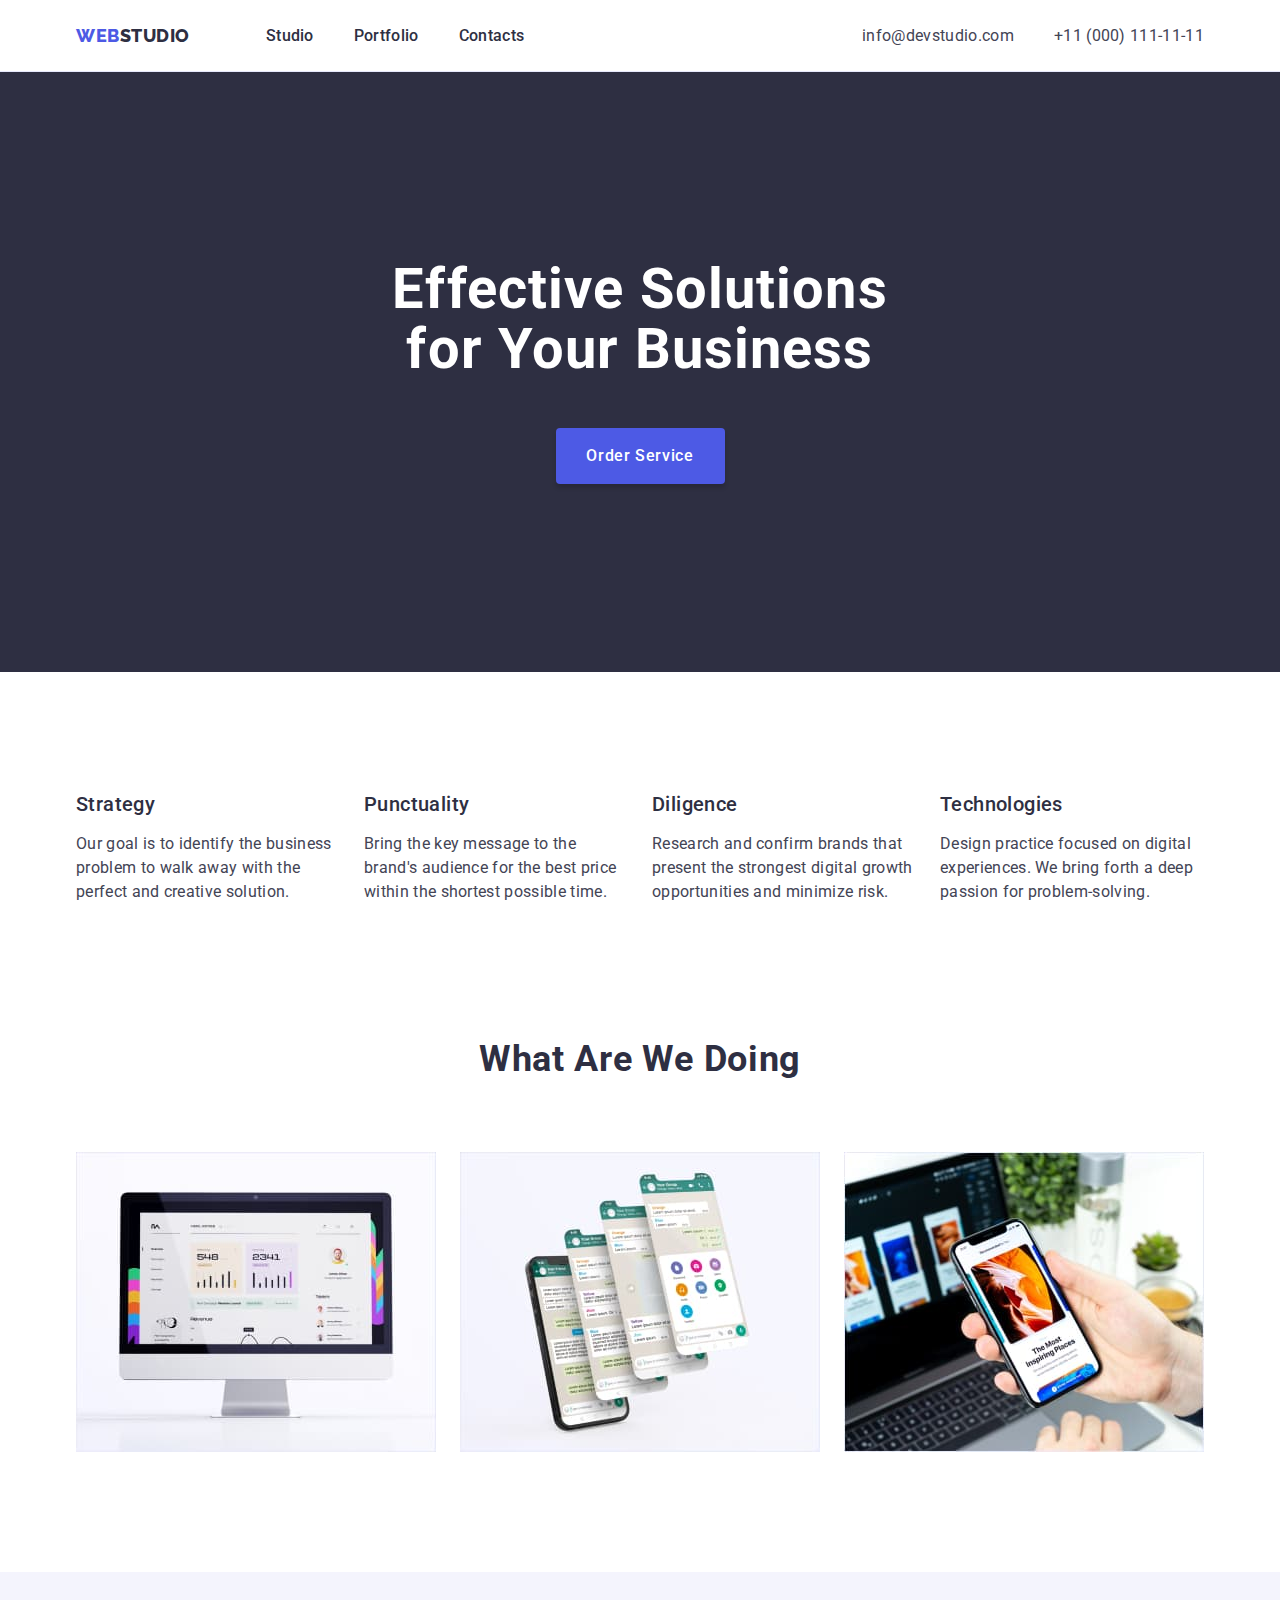
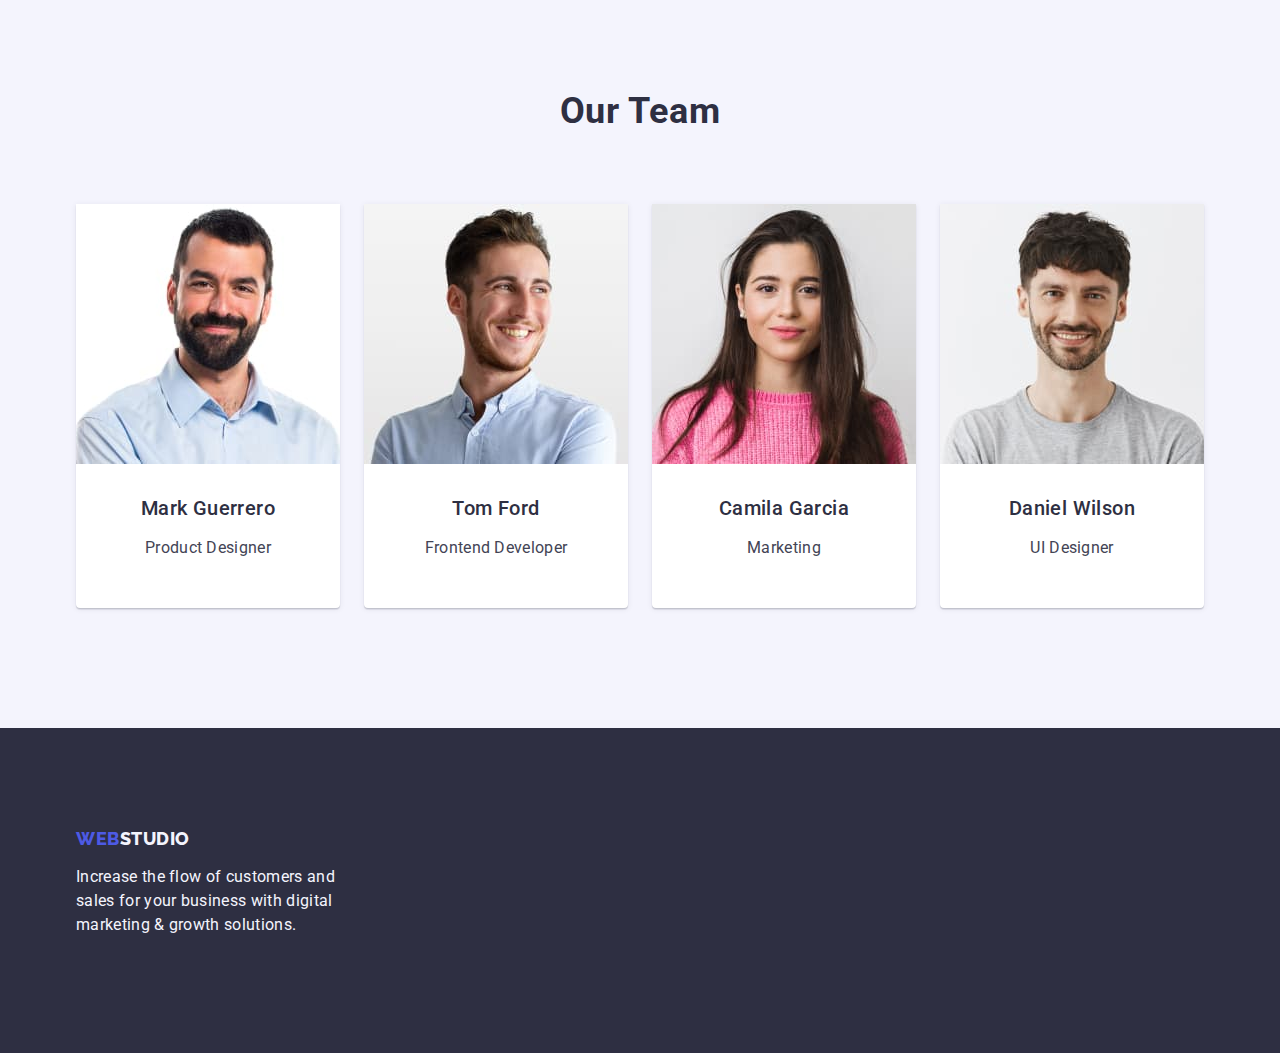
==== commit 49a91860: "html css" ====
--- a/index.html
+++ b/index.html
@@ -8,22 +8,22 @@
     <title>WebStudio</title>
     <link rel="preconnect" href="https://fonts.googleapis.com">
     <link rel="preconnect" href="https://fonts.gstatic.com" crossorigin>
-    <link href="https://fonts.googleapis.com/css2?family=Raleway:wght@800&family=Roboto:wght@400;500;700;900&display=swap"
+    <link
+        href="https://fonts.googleapis.com/css2?family=Raleway:wght@800&family=Roboto:wght@400;500;700;900&display=swap"
         rel="stylesheet">
     <link rel="stylesheet" href="./css/modern-normalize.min.css">
     <link rel="stylesheet" href="./css/style.css">
-    
+
 </head>
 
-<body>
+<body>  
     
-    <div class="container">
-        <!-- header section -->
+      <!-- header section -->
         <header class="header">
             <div class="header-container container">
                 <nav class="nav">
                     <a class="logo-web link" href="./index.html">Web<span class="logo-studio-nav link">Studio</span></a>
-                
+
                     <ul class="nav-list list">
                         <li class="nav-item">
                             <a class="nav-link link" href="./index.html">Studio</a>
@@ -36,7 +36,7 @@
                         </li>
                     </ul>
                 </nav>
-                
+
                 <address class="address">
                     <ul class="contacts list">
                         <li class="contacts-email">
@@ -48,19 +48,19 @@
                     </ul>
                 </address>
             </div>
-                            
+
         </header>
         <main>
-        
+
             <!--hero section -->
             <section class="hero">
                 <div class="container">
                     <h1 class="hero-title">Effective Solutions <br> for Your Business</h1>
                     <button class="button" type="button">Order Service</button>
                 </div>
-                
+
             </section>
-        
+
             <!-- feature section -->
             <section class="section-feature">
                 <div class="container">
@@ -69,38 +69,42 @@
                         <li class="feature">
                             <h3 class="feature-title">Strategy</h3>
                             <p class="feature-text">
-                                Our goal is to identify the business problem to walk away with the perfect and creative solution.
+                                Our goal is to identify the business problem to walk away with the perfect and creative
+                                solution.
                             </p>
                         </li>
                         <li class="feature">
                             <h3 class="feature-title">Punctuality</h3>
                             <p class="feature-text">
-                                Bring the key message to the brand's audience for the best price within the shortest possible time.
+                                Bring the key message to the brand's audience for the best price within the shortest
+                                possible time.
                             </p>
                         </li>
                         <li class="feature">
                             <h3 class="feature-title">Diligence</h3>
                             <p class="feature-text">
-                                Research and confirm brands that present the strongest digital growth opportunities and minimize
+                                Research and confirm brands that present the strongest digital growth opportunities and
+                                minimize
                                 risk.
                             </p>
                         </li>
                         <li class="feature">
                             <h3 class="feature-title">Technologies</h3>
                             <p class="feature-text">
-                                Design practice focused on digital experiences. We bring forth a deep passion for problem-solving.
+                                Design practice focused on digital experiences. We bring forth a deep passion for
+                                problem-solving.
                             </p>
                         </li>
                     </ul>
                 </div>
-                
+
             </section>
-        
+
             <!-- about section -->
             <section class="section-about">
                 <div class="container">
                     <h2 class="section-about-title">What are we doing</h2>
-                    
+
                     <ul class="about-list list">
                         <li class="list-item">
                             <img src="./images/doing_1.jpg" width="360" alt="computer">
@@ -113,14 +117,14 @@
                         </li>
                     </ul>
                 </div>
-                
+
             </section>
-        
+
             <!-- team section -->
             <section class="section-team">
                 <div class="container">
                     <h2 class="section-team-title">Our Team</h2>
-                    
+
                     <ul class="team-list list">
                         <li class="team-card">
                             <img src="./images/team_1.jpg" width="264" alt=">Mark Guerrero">
@@ -128,7 +132,7 @@
                                 <h3 class="team-title">Mark Guerrero</h3>
                                 <p class="team-text">Product Designer</p>
                             </div>
-                            
+
                         </li>
                         <li class="team-card">
                             <img src="./images/team_2.jpg" width="264" alt="Tom Ford">
@@ -136,7 +140,7 @@
                                 <h3 class="team-title">Tom Ford</h3>
                                 <p class="team-text">Frontend Developer</p>
                             </div>
-                            
+
                         </li>
                         <li class="team-card">
                             <img src="./images/team_3.jpg" width="264" alt="Camila Garcia">
@@ -144,7 +148,7 @@
                                 <h3 class="team-title">Camila Garcia</h3>
                                 <p class="team-text">Marketing</p>
                             </div>
-                            
+
                         </li>
                         <li class="team-card">
                             <img src="./images/team_4.jpg" width="264" alt="Daniel Wilson">
@@ -152,29 +156,30 @@
                                 <h3 class="team-title">Daniel Wilson</h3>
                                 <p class="team-text">UI Designer</p>
                             </div>
-                           
+
                         </li>
                     </ul>
                 </div>
-                
+
             </section>
         </main>
-        
+
         <!-- footer section -->
         <footer class="footer">
             <div class="container">
-                <a class="logo-web link" href="./index.html">Web<span class="logo-studio link">Studio</span></a>
-                
+                <a class="logo-web-footer link" href="./index.html">Web<span class="logo-studio link">Studio</span></a>
+
                 <p class="footer-text">
-                    Increase the flow of customers and sales for your business with digital marketing & growth solutions.
+                    Increase the flow of customers and sales for your business with digital marketing & growth
+                    solutions.
                 </p>
             </div>
-        
-            
+
+
         </footer>
-    
-    </div>
-    
+
+   
+
 </body>
 
 </html>--- a/css/style.css
+++ b/css/style.css
@@ -1,19 +1,36 @@
-:root{
+:root {
     --primary-font: 'Roboto', sans-serif;
     --primary-white-color: #ffffff;
     --primary-color: #434455;
 }
 
-ul {
+ul,
+ol {
     margin: 0;
-    padding: 0;
+    padding-left: 0;
     list-style-type: none;
 }
 
-
-
-
-body{
+a{
+    text-decoration: none;
+}
+h1, 
+h2,
+h3,
+h4, 
+h5,
+h6{
+    margin: 0;
+}
+
+button{
+    cursor: pointer;
+    border: none;
+    border-radius: 4px;
+}
+
+
+body {
     color: var(--primary-color);
     background-color: var(--primary-white-color);
     font-family: var(--primary-font);
@@ -21,51 +38,66 @@
     font-style: normal;
 }
 
-img{
+img {
     display: block;
-}
-
-.container{
+    width: 100%;
+    height: auto;
+}
+
+.container {
     width: 1158px;
     margin: 0 auto;
     padding: 0 15px;
 }
 
-.visually-hidden{
-    position: fixed;
-    transform: scale(0);
+.link {
+    text-decoration: none;
+}
+
+
+.visually-hidden {
+    position: absolute;
+    width: 1px;
+    height: 1px;
+    margin: -1px;
+    border: 0;
+    padding: 0;
+
+    white-space: nowrap;
+    clip-path: inset(100%);
+    clip: rect(0 0 0 0);
+    overflow: hidden;
 }
 
 /*header*/
 
-.header{
-    width: 1440px;
+.header {
     height: 72px;
     display: flex;
     border-bottom: 1px solid #E7E9FC;
 }
 
-.header-container{
-    display: flex;
+.header-container {
+    display: flex;
+    align-items: center;
 }
 
 /*logo start*/
-.logo-web{
+.logo-web {
     font-family: "Raleway", sans-serif;
     font-weight: 800;
     font-size: 18px;
-    line-height: 1.17;  
+    line-height: 1.17;
     letter-spacing: 0.03em;
     text-transform: uppercase;
-    color: #4D5AE5;    
+    color: #4D5AE5;
     margin-right: 76px;
-}
-
-.link{
-    text-decoration: none;
-}
-
-.logo-studio-nav{
+    display: inline-block;
+}
+
+
+
+.logo-studio-nav {
     font-family: 'Raleway';
     font-weight: 800;
     font-size: 18px;
@@ -76,7 +108,7 @@
 
 }
 
-.logo-studio{
+.logo-studio {
     font-family: 'Raleway';
     font-weight: 800;
     font-size: 18px;
@@ -93,12 +125,12 @@
 
 /*nav */
 
-.nav{
+.nav {
     display: flex;
     align-items: center;
 }
 
-.nav-list{
+.nav-list {
     display: flex;
     gap: 40px;
 
@@ -108,13 +140,13 @@
     list-style: none;
 }
 
-.nav-item{
-    font-weight: 500;
-    line-height: 1.3;   
-       
-}
-
-.nav-link{
+.nav-item {
+    font-weight: 500;
+    line-height: 1.3;
+
+}
+
+.nav-link {
     line-height: 1.5;
     font-size: 16px;
     font-weight: 500;
@@ -125,15 +157,18 @@
 }
 
 .nav-item .link:hover,
-.nav-item .link:focus{
+.nav-item .link:focus {
     color: #404bbf;
 }
+
 /*adress*/
-.list{
+.list {
     list-style: none;
 }
+
 .address {
     font-style: normal;
+    margin-left: auto;
 }
 
 
@@ -143,18 +178,20 @@
 }
 
 
-.contact{ 
+.contact {
     letter-spacing: 0.02em;
     font-weight: 400;
     line-height: 1.5;
     color: #434455;
-    text-decoration: none;    
-}
-.contacts{
+    text-decoration: none;
+}
+
+.contacts {
     display: flex;
     gap: 40px;
-    
-}
+
+}
+
 .contacts-telefon .link:hover,
 .contacts-telefon .link:focus {
     color: #404bbf;
@@ -162,23 +199,25 @@
 
 /* section hero*/
 
-.hero{  
+.hero {
     background: #2E2F42;
     padding: 188px 0;
-    
-}
-
-.hero-title{
+
+}
+
+.hero-title {
     font-weight: 700;
     font-size: 56px;
-    line-height: 1.07;    
+    line-height: 1.07;
     text-align: center;
     letter-spacing: 0.02em;
     color: #FFFFFF;
     max-width: 496px;
-}
-
-.button{
+    margin: 0 auto;
+    margin-bottom: 48px;
+}
+
+.button {
     font-family: "Roboto", sans-serif;
     font-style: normal;
     font-weight: 500;
@@ -193,80 +232,81 @@
     height: 56px;
     border: none;
     box-shadow: 0px 4px 4px rgba(0, 0, 0, 0.15);
-    border-radius: 4px;
-  }
-
-  .button:hover,
-  .button:focus {
+    margin: 0 auto;
+}
+
+.button:hover,
+.button:focus {
     background-color: #404BBF;
-  }
-  
- /*section feature */
-
- .section-feature{
+}
+
+/*section feature */
+
+.section-feature {
     padding: 120px 0;
-    display: flex;
- }
- 
- 
- .feature-list{
+    
+}
+
+
+.feature-list {
     display: flex;
     gap: 24px;
- }
-
- .feature{
+}
+
+.feature {
     width: calc((100% - 72px) / 4);
- }
-
- .feature-title{
+}
+
+.feature-title {
     font-weight: 500;
     font-size: 20px;
-    line-height: 1.2;    
-    letter-spacing: 0.02em; 
+    line-height: 1.2;
+    letter-spacing: 0.02em;
     color: #2E2F42;
     margin-bottom: 8px;
- }
-
- .feature-text{
+}
+
+.feature-text {
     font-weight: 400;
     font-size: 16px;
     line-height: 1.5;
     letter-spacing: 0.02em;
     color: #434455;
- }
-
- /*section about */
-
- .section-about{
+}
+
+/*section about */
+
+.section-about {
     padding-bottom: 120px;
- }
- .section-about-title{
+}
+
+.section-about-title {
     font-weight: 700;
     font-size: 36px;
     line-height: 1.11;
     text-align: center;
     letter-spacing: 0.02em;
-    text-transform: capitalize;   
+    text-transform: capitalize;
     color: #2E2F42;
     margin-bottom: 72px;
- }
-
- .about-list{
-    display: flex;
-    gap:24px;
- }
-
- .list-item{
+}
+
+.about-list {
+    display: flex;
+    gap: 24px;
+}
+
+.list-item {
     width: calc((100% - 48px) / 3);
- }
-
-  /*section team */
-.section-team{
+}
+
+/*section team */
+.section-team {
     background: #F4F4FD;
     padding: 120px 0;
 }
 
-  .section-team-title{
+.section-team-title {
     font-weight: 700;
     font-size: 36px;
     line-height: 1.11;
@@ -275,56 +315,56 @@
     text-transform: capitalize;
     color: #2E2F42;
     margin-bottom: 72px;
-  }
-
-  .team-list{
+}
+
+.team-list {
     display: flex;
     gap: 24px;
-  }
-
-  .team-title{
+}
+
+.team-title {
     font-weight: 500;
     font-size: 20px;
     line-height: 1.2;
     letter-spacing: 0.02em;
-    color: #2E2F42;   
+    color: #2E2F42;
     text-align: center;
     margin-bottom: 8px;
-       
-  }
-
-  .info{
+
+}
+
+.info {
     padding: 32px 16px;
-    
-  }
-
-  .team-text{
+
+}
+
+.team-text {
     font-weight: 400;
     font-size: 16px;
     line-height: 1.5;
     letter-spacing: 0.02em;
     color: #434455;
     text-align: center;
-  }
-
-  .team-card{
+}
+
+.team-card {
     background-color: #FFFFFF;
     width: calc((100% - 72px) / 4);
     box-shadow: 0px 1px 6px rgba(46, 47, 66, 0.08), 0px 1px 1px rgba(46, 47, 66, 0.16), 0px 2px 1px rgba(46, 47, 66, 0.08);
     border-radius: 0px 0px 4px 4px;
-  }
-
-  /*PORTFOLIO pages*/
+}
+
+/*PORTFOLIO pages*/
 /*section portfolio*/
 
-.section-portfolo{
-    padding-top:  96px;
-    padding-bottom: 120px;    
-}
-
-
-
-.filters{
+.section-portfolo {
+    padding-top: 96px;
+    padding-bottom: 120px;
+}
+
+
+
+.filters {
     display: flex;
     gap: 24px;
     justify-content: center;
@@ -333,7 +373,7 @@
 
 
 
-.btn{
+.btn {
     font-family: "Roboto", sans-serif;
     background-color: #F4F4FD;
     font-size: 16px;
@@ -349,7 +389,7 @@
 }
 
 .btn:hover,
-.btn:focus{
+.btn:focus {
     background-color: #404BBF;
     color: #FFFFFF;
     border: 1px solid transparent;
@@ -357,27 +397,28 @@
 
 /*section portfolio product cards*/
 
-.product-card{
+.product-card {
     display: flex;
     flex-wrap: wrap;
     column-gap: 24px;
     row-gap: 48px;
 }
 
-.product-item{
+.product-item {
     width: calc((100% - 48px) / 3);
 }
-.product-name{
+
+.product-name {
     font-weight: 500;
     font-size: 20px;
-    line-height: 1.2;        
+    line-height: 1.2;
     letter-spacing: 0.02em;
     color: #2E2F42;
     margin-bottom: 8px;
 
 }
 
-.product-text{
+.product-text {
     font-weight: 400;
     font-size: 16px;
     line-height: 1.5;
@@ -385,31 +426,41 @@
     color: #434455;
 }
 
-.cards{
+.cards {
     padding: 32px 16px;
     border: 1px solid #e7e9fc;
     border-top: none;
 }
 
 
- /*footer*/
-
- .footer{    
+/*footer*/
+
+.footer {
     background: #2E2F42;
     padding: 100px 0;
- }
-
- .logo-web{
+}
+
+.logo-web-footer {
     display: inline-block;
     margin-bottom: 16px;
-
- }
-
- .footer-text{
+    font-family: 'Raleway';
+    font-style: normal;
+    font-weight: 800;
+    font-size: 18px;
+    line-height: 1.17;
+    display: flex;
+    align-items: center;
+    letter-spacing: 0.03em;
+    text-transform: uppercase;
+    color: #4D5AE5;
+
+}
+
+.footer-text {
     font-weight: 400;
     font-size: 16px;
-    line-height: 1.5;   
+    line-height: 1.5;
     letter-spacing: 0.02em;
     color: #F4F4FD;
     max-width: 264px;
- }+}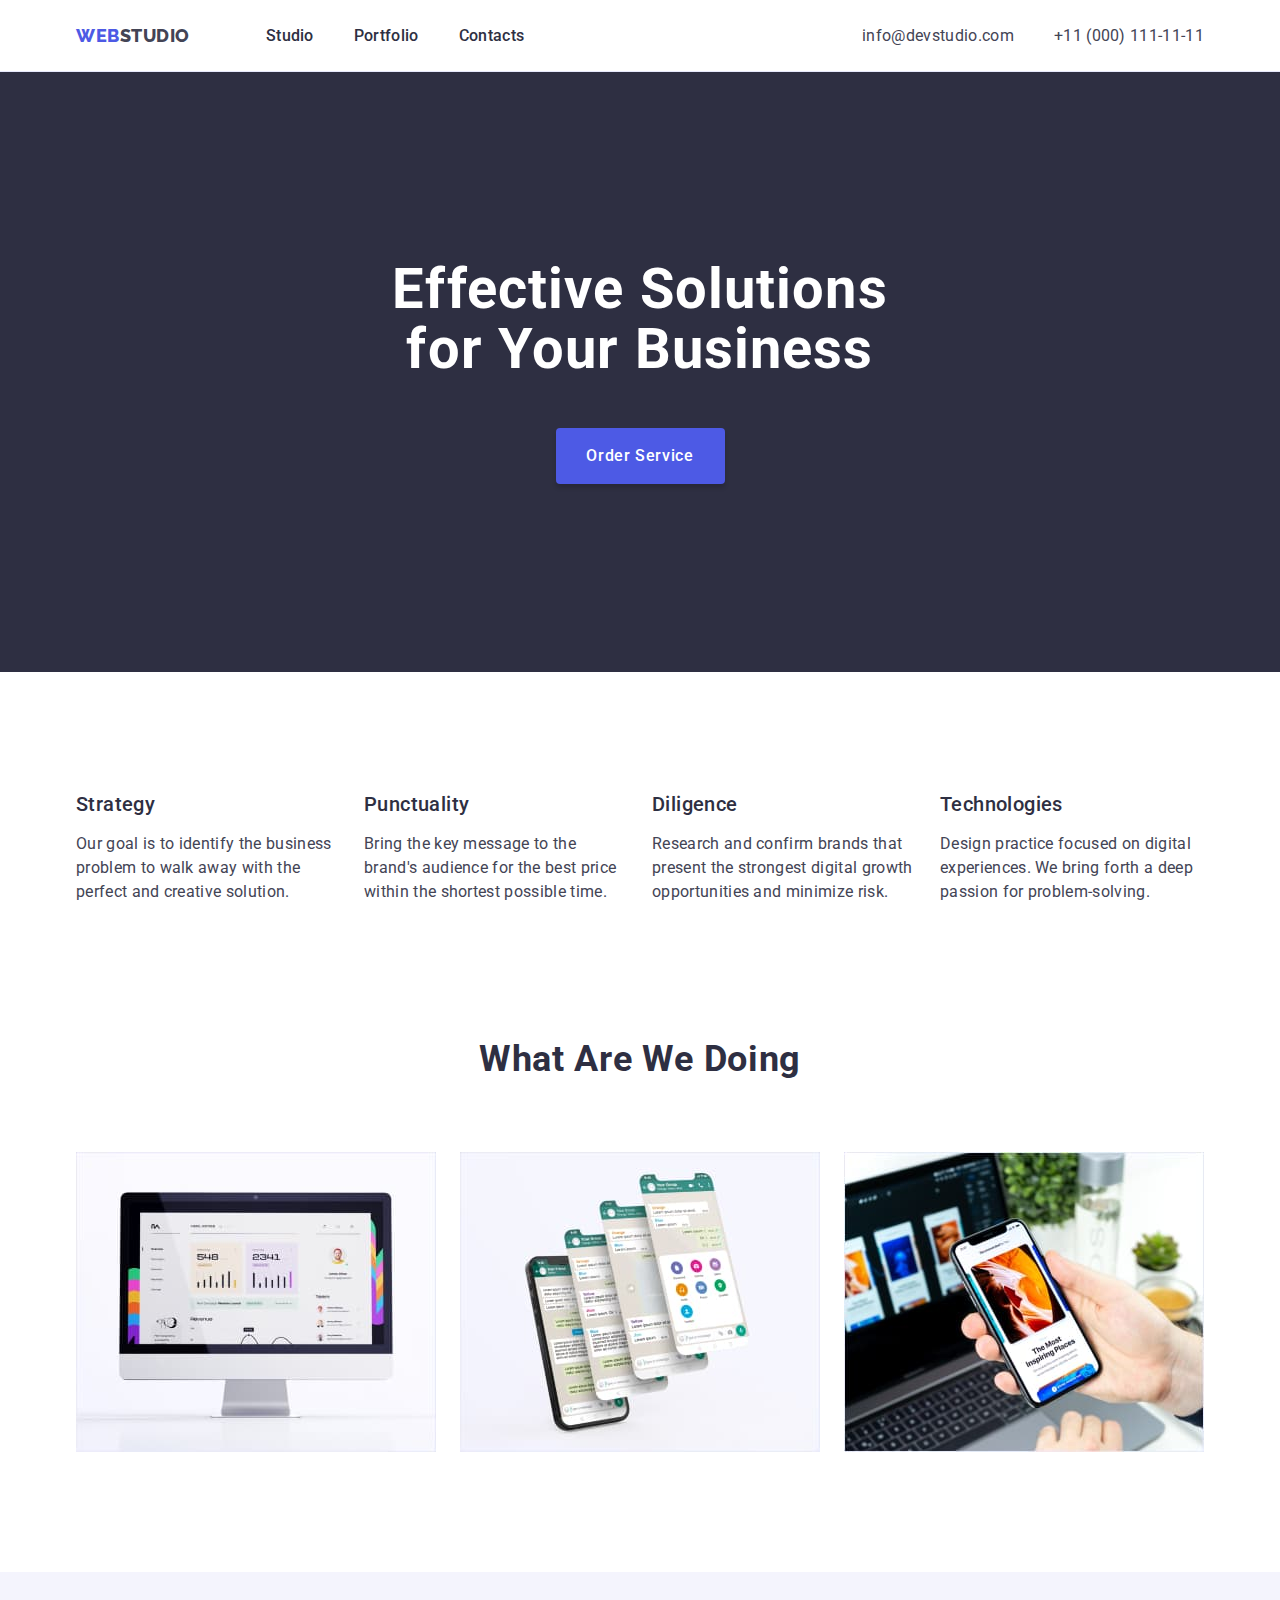
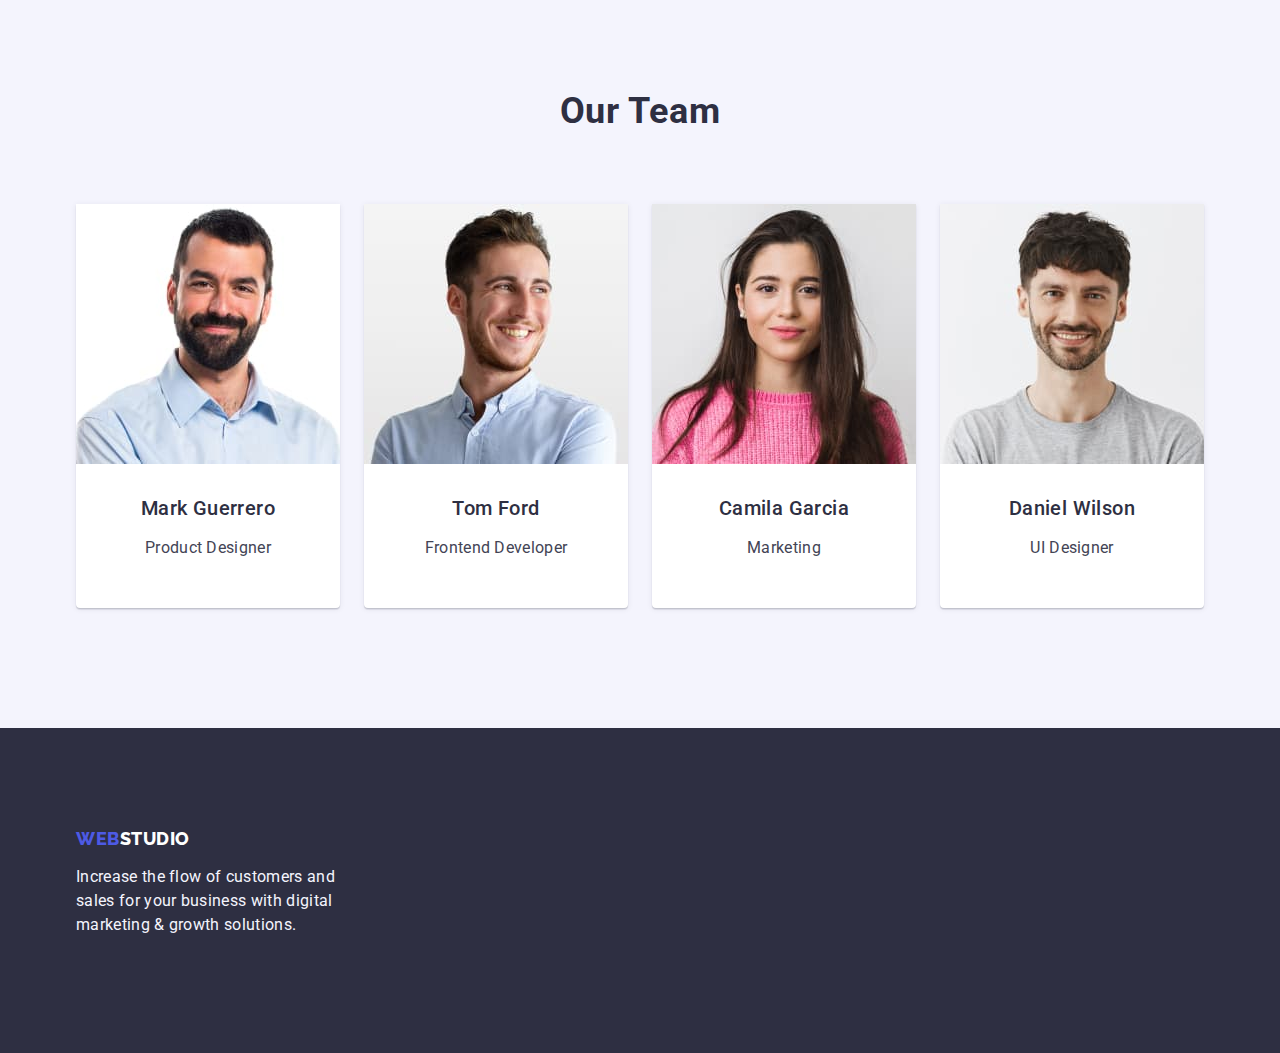
==== commit 8011afc9: "css var" ====
--- a/index.html
+++ b/index.html
@@ -12,7 +12,7 @@
         href="https://fonts.googleapis.com/css2?family=Raleway:wght@800&family=Roboto:wght@400;500;700;900&display=swap"
         rel="stylesheet">
     <link rel="stylesheet" href="./css/modern-normalize.min.css">
-    <link rel="stylesheet" href="./css/style.css">
+    <link rel="stylesheet" href="./css/styles.css">
 
 </head>
 
@@ -38,12 +38,12 @@
                 </nav>
 
                 <address class="address">
-                    <ul class="contacts list">
-                        <li class="contacts-email">
-                            <a class="contact link" href="mailto:info@devstudio.com">info@devstudio.com</a>
+                    <ul class="address-list list">
+                        <li class="mail">
+                            <a class="address-link link" href="mailto:info@devstudio.com">info@devstudio.com</a>
                         </li>
-                        <li class="contacts-telefon">
-                            <a class="contact link" href="tel:+110001111111">+11 (000) 111-11-11</a>
+                        <li class="number">
+                            <a class="address-link link" href="tel:+110001111111">+11 (000) 111-11-11</a>
                         </li>
                     </ul>
                 </address>
@@ -166,7 +166,7 @@
 
         <!-- footer section -->
         <footer class="footer">
-            <div class="container">
+            <div class=" footer-container container">
                 <a class="logo-web-footer link" href="./index.html">Web<span class="logo-studio link">Studio</span></a>
 
                 <p class="footer-text">
--- a/css/styles.css
+++ b/css/styles.css
@@ -0,0 +1,465 @@
+:root {
+    --primary-font: 'Roboto', sans-serif;
+    --main-white-cl: #ffffff;
+    --main-dark-cl: #434455;
+    --accent-cl: #4D5AE5;
+}
+
+ul,
+ol {
+    margin: 0;
+    padding-left: 0;
+    list-style-type: none;
+}
+
+a{
+    text-decoration: none;
+}
+h1, 
+h2,
+h3,
+h4, 
+h5,
+h6{
+    margin: 0;
+}
+
+button{
+    cursor: pointer;
+    border: none;
+    border-radius: 4px;
+}
+
+
+body {
+    color: var(--main-dark-cl);
+    background-color: var(--main-white-cl);
+    font-family: var(--primary-font);
+    font-size: 16px;
+}
+
+img {
+    display: block;
+    width: 100%;
+    height: auto;
+}
+
+.container {
+    width: 1158px;
+    margin: 0 auto;
+    padding: 0 15px;
+}
+
+.link {
+    text-decoration: none;
+}
+
+
+.visually-hidden {
+    position: absolute;
+    width: 1px;
+    height: 1px;
+    margin: -1px;
+    border: 0;
+    padding: 0;
+
+    white-space: nowrap;
+    clip-path: inset(100%);
+    clip: rect(0 0 0 0);
+    overflow: hidden;
+}
+
+/*header*/
+
+.header {
+    height: 72px;
+    display: flex;
+    border-bottom: 1px solid #E7E9FC;
+}
+
+.header-container {
+    display: flex;
+    align-items: center;
+}
+
+/*logo start*/
+.logo-web {
+    font-family: "Raleway", sans-serif;
+    font-weight: 800;
+    font-size: 18px;
+    line-height: 1.17;
+    letter-spacing: 0.03em;
+    text-transform: uppercase;
+    color: var(--accent-cl);
+    margin-right: 76px;
+    display: inline-block;
+}
+
+
+
+.logo-studio-nav {
+    font-family: 'Raleway';
+    font-weight: 800;
+    font-size: 18px;
+    line-height: 1.17;
+    letter-spacing: 0.03em;
+    text-transform: uppercase;
+    color: var(--main-dark-cl);
+
+}
+
+.logo-studio {
+    font-family: 'Raleway';
+    font-weight: 800;
+    font-size: 18px;
+    line-height: 1.17;
+    letter-spacing: 0.03em;
+    text-transform: uppercase;    
+    color: var(--main-white-cl);
+}
+
+
+/*logo end*/
+
+
+/*nav */
+
+.nav {
+    display: flex;
+    align-items: center;
+}
+
+.nav-list {
+    display: flex;
+    gap: 40px;
+
+}
+
+.list {
+    list-style: none;
+}
+
+.nav-item {
+    font-weight: 500;
+    line-height: 1.3;
+
+}
+
+.nav-link {
+    line-height: 1.5;
+    font-size: 16px;
+    font-weight: 500;
+    letter-spacing: 0.02em;
+    color: #2E2F42;
+    text-decoration: none;
+    padding: 24px 0;
+}
+
+.nav-item .link:hover,
+.nav-item .link:focus {
+    color: #404bbf;
+}
+
+/*adress*/
+.list {
+    list-style: none;
+}
+
+.address {
+    font-style: normal;
+    margin-left: auto;
+}
+
+
+.mail .link:hover,
+.mail .link:focus {
+    color: #404bbf;
+}
+
+
+.address-link {
+    letter-spacing: 0.02em;
+    font-weight: 400;
+    line-height: 1.5;
+    color:var(--main-dark-cl);
+    text-decoration: none;
+}
+
+.address-list {
+    display: flex;
+    gap: 40px;
+
+}
+
+.number .link:hover,
+.number .link:focus {
+    color: #404bbf;
+}
+
+/* section hero*/
+
+.hero {
+    background: #2E2F42;
+    padding: 188px 0;
+
+}
+
+.hero-title {
+    font-weight: 700;
+    font-size: 56px;
+    line-height: 1.07;
+    text-align: center;
+    letter-spacing: 0.02em;
+    color: var(--main-white-cl);
+    max-width: 496px;
+    margin: 0 auto;
+    margin-bottom: 48px;
+}
+
+.button {
+    font-family: "Roboto", sans-serif;
+    
+    font-weight: 500;
+    font-size: 16px;
+    line-height: 1.5;
+    letter-spacing: 0.04em;
+    color:var(--main-white-cl);
+    background-color: var(--accent-cl);
+    cursor: pointer;
+    display: block;
+    min-width: 169px;
+    height: 56px;
+    border: none;
+    box-shadow: 0px 4px 4px rgba(0, 0, 0, 0.15);
+    margin: 0 auto;
+}
+
+.button:hover,
+.button:focus {
+    background-color: #404BBF;
+}
+
+/*section feature */
+
+.section-feature {
+    padding: 120px 0;
+    
+}
+
+
+.feature-list {
+    display: flex;
+    gap: 24px;
+}
+
+.feature {
+    width: calc((100% - 72px) / 4);
+}
+
+.feature-title {
+    font-weight: 500;
+    font-size: 20px;
+    line-height: 1.2;
+    letter-spacing: 0.02em;
+    color: #2E2F42;
+    margin-bottom: 8px;
+}
+
+.feature-text {
+    font-weight: 400;
+    font-size: 16px;
+    line-height: 1.5;
+    letter-spacing: 0.02em;
+    color: #434455;
+}
+
+/*section about */
+
+.section-about {
+    padding-bottom: 120px;
+}
+
+.section-about-title {
+    font-weight: 700;
+    font-size: 36px;
+    line-height: 1.11;
+    text-align: center;
+    letter-spacing: 0.02em;
+    text-transform: capitalize;
+    color: #2E2F42;
+    margin-bottom: 72px;
+}
+
+.about-list {
+    display: flex;
+    gap: 24px;
+}
+
+.list-item {
+    width: calc((100% - 48px) / 3);
+}
+
+/*section team */
+.section-team {
+    background: #F4F4FD;
+    padding: 120px 0;
+}
+
+.section-team-title {
+    font-weight: 700;
+    font-size: 36px;
+    line-height: 1.11;
+    text-align: center;
+    letter-spacing: 0.02em;
+    text-transform: capitalize;
+    color: #2E2F42;
+    margin-bottom: 72px;
+}
+
+.team-list {
+    display: flex;
+    gap: 24px;
+}
+
+.team-title {
+    font-weight: 500;
+    font-size: 20px;
+    line-height: 1.2;
+    letter-spacing: 0.02em;
+    color: #2E2F42;
+    text-align: center;
+    margin-bottom: 8px;
+
+}
+
+.info {
+    padding: 32px 16px;
+
+}
+
+.team-text {
+    font-weight: 400;
+    font-size: 16px;
+    line-height: 1.5;
+    letter-spacing: 0.02em;
+    color: #434455;
+    text-align: center;
+}
+
+.team-card {
+    background-color: var(--main-white-cl);
+    width: calc((100% - 72px) / 4);
+    box-shadow: 0px 1px 6px rgba(46, 47, 66, 0.08), 0px 1px 1px rgba(46, 47, 66, 0.16), 0px 2px 1px rgba(46, 47, 66, 0.08);
+    border-radius: 0px 0px 4px 4px;
+}
+
+/*PORTFOLIO pages*/
+/*section portfolio*/
+
+.section-portfolo {
+    padding-top: 96px;
+    padding-bottom: 120px;
+}
+
+
+
+.filters {
+    display: flex;
+    gap: 24px;
+    justify-content: center;
+    margin-bottom: 72px;
+}
+
+
+
+.btn {
+    font-family: "Roboto", sans-serif;
+    background-color: #F4F4FD;
+    font-size: 16px;
+    font-weight: 500;
+    line-height: 1.5;
+    text-align: center;
+    letter-spacing: 0.04em;
+    color:var(--accent-cl);
+    cursor: pointer;
+    padding: 12px 24px;
+    border: 1px solid #E7E9FC;
+    border-radius: 4px;
+}
+
+.btn:hover,
+.btn:focus {
+    background-color: #404BBF;
+    color:var(--main-white-cl);
+    border: 1px solid transparent;
+}
+
+/*section portfolio product cards*/
+
+.product-card {
+    display: flex;
+    flex-wrap: wrap;
+    column-gap: 24px;
+    row-gap: 48px;
+}
+
+.product-item {
+    width: calc((100% - 48px) / 3);
+}
+
+.product-name {
+    font-weight: 500;
+    font-size: 20px;
+    line-height: 1.2;
+    letter-spacing: 0.02em;
+    color: #2E2F42;
+    margin-bottom: 8px;
+
+}
+
+.product-text {
+    font-weight: 400;
+    font-size: 16px;
+    line-height: 1.5;
+    letter-spacing: 0.02em;
+    color: #434455;
+}
+
+.cards {
+    padding: 32px 16px;
+    border: 1px solid #e7e9fc;
+    border-top: none;
+}
+
+
+/*footer*/
+
+.footer {
+    background: #2E2F42;
+    padding: 100px 0;
+}
+
+.logo-web-footer {
+    display: inline-block;
+    margin-bottom: 16px;
+    font-family: 'Raleway';
+    font-weight: 800;
+    font-size: 18px;
+    line-height: 1.17;
+    display: flex;
+    align-items: center;
+    letter-spacing: 0.03em;
+    text-transform: uppercase;
+    color: var(--accent-cl);
+    
+
+}
+
+.footer-text {
+    font-weight: 400;
+    font-size: 16px;
+    line-height: 1.5;
+    letter-spacing: 0.02em;
+    color: #F4F4FD;
+    max-width: 264px;
+}